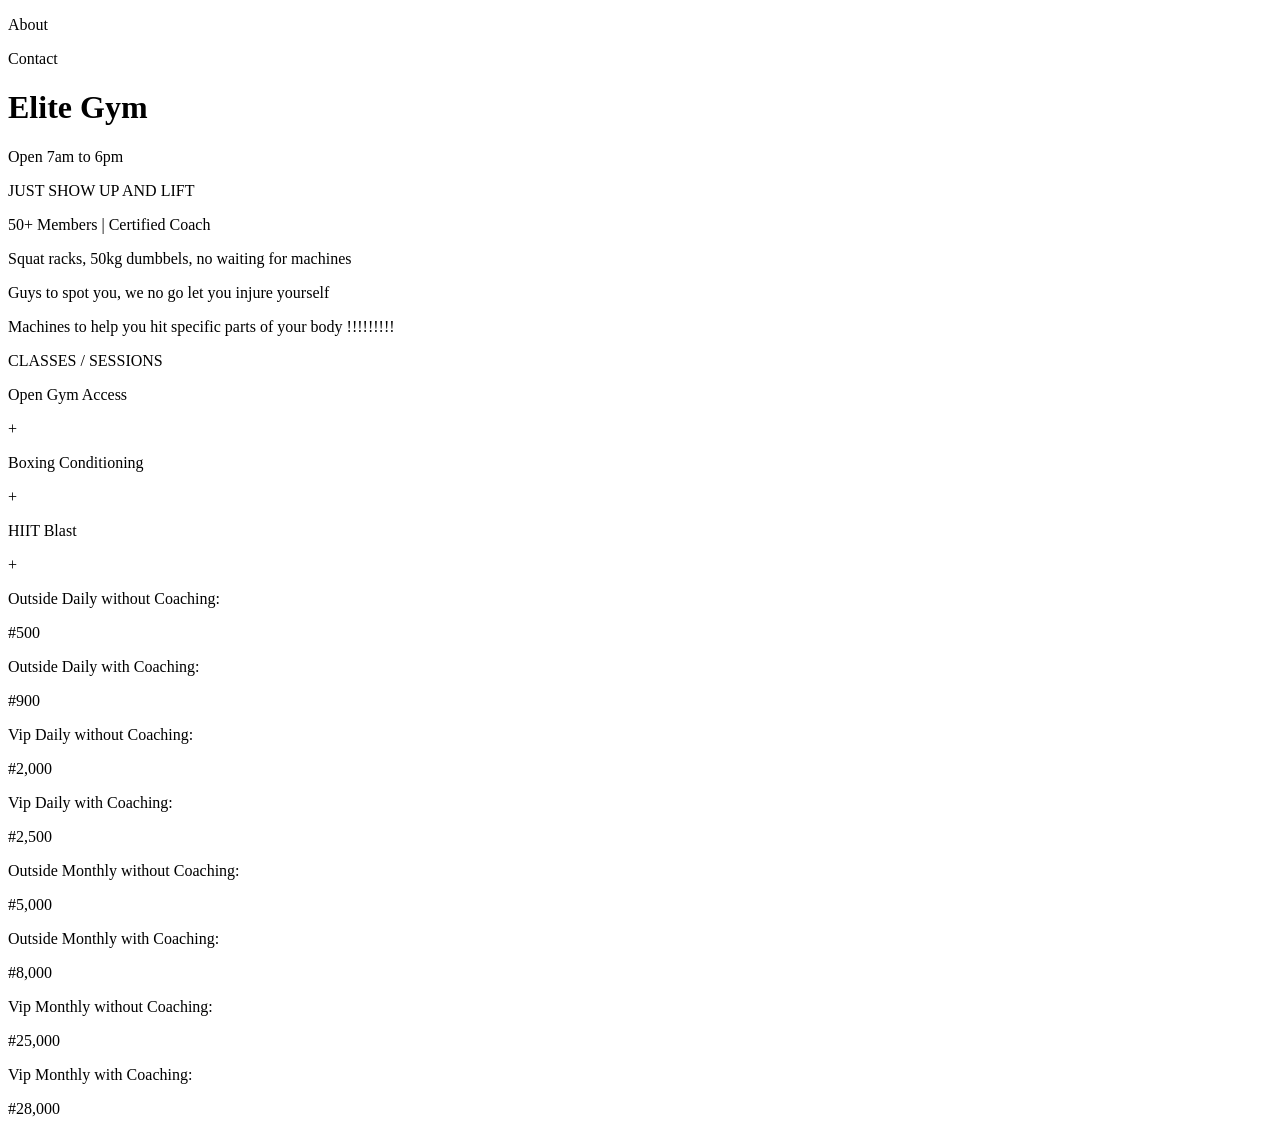
==== index.html @ 647c2503 "add index.html" ====
<!DOCTYPE html>
<html lang="en">
<head>
    <meta charset="UTF-8">
    <meta name="viewport" content="width=device-width, initial-scale=1.0">
    <title>Document</title>
</head>
<body>
    <div name="Heading">
    <p>About</p>
    <p>Contact</p>
    </div>

    <h1>Elite Gym</h1>

    <div name="under_heroImage">
    <p>Open 7am to 6pm</p>
    <p name="Hyping">JUST SHOW UP AND LIFT</p>
    <p>50+ Members | Certified Coach</p>
    </div>

    <div name="gym_describtion">
        <div>
         <p>Squat racks, 50kg dumbbels, no waiting for machines</p>
        </div>
     
        <div>
            <p>Guys to spot you, we no go let you injure yourself</p>
            </div>

            <div>
            <p>Machines to help you hit specific parts of your body !!!!!!!!!</p>
            </div>


    </div>



    <div>
        <p>CLASSES / SESSIONS</p>

        <div>
        <p>Open Gym Access</p>
        <div>
        <p>+</p>
        </div>
        </div>

        <div>
        <p>Boxing Conditioning</p>
        <div>
        <p>+</p>
        </div>
        </div>

        <div>
        <p>HIIT Blast</p>
        <div>
        <p>+</p>
        </div>
        </div>

        </div>




         <div>

            <div>
            <p>Outside Daily without Coaching:</p>
            <p>#500</p>
            </div>

            <div>
            <p>Outside Daily with Coaching:</p>
            <p>#900</p>
            </div>

            <div>
            <p>Vip Daily without Coaching:</p>
            <p>#2,000</p>
            </div>

            <div>
            <p>Vip Daily with Coaching:</p>
            <p>#2,500</p>
            </div>

            <div>
            <p>Outside Monthly without Coaching:</p>
            <p>#5,000</p>
            </div>

            <div>
            <p>Outside Monthly with Coaching:</p>
            <p>#8,000</p>
            </div>

            <div>
            <p>Vip Monthly without Coaching:</p>
            <p>#25,000</p>
            </div>

            <div>
            <p>Vip Monthly with Coaching:</p>
            <p>#28,000</p>
            </div>

            </div>

            
</body>
</html>
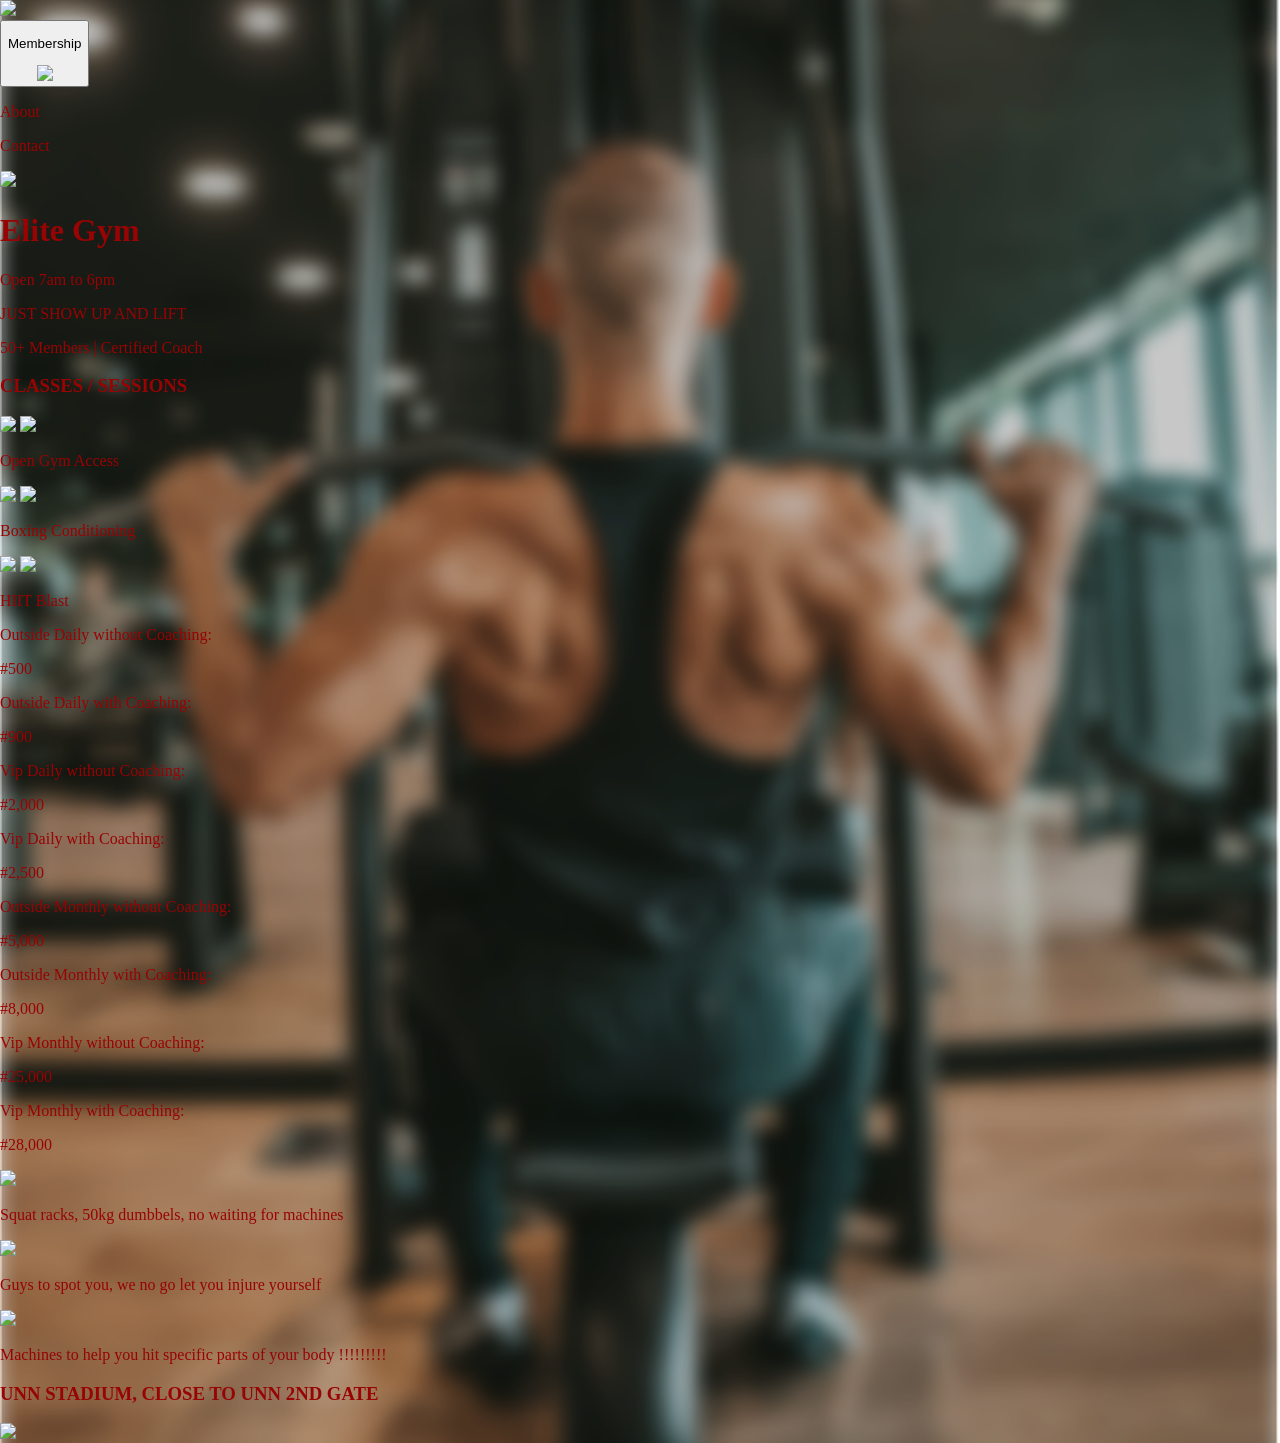
==== commit 70223e98: "add index.html" ====
--- a/index.html
+++ b/index.html
@@ -4,12 +4,32 @@
     <meta charset="UTF-8">
     <meta name="viewport" content="width=device-width, initial-scale=1.0">
     <title>Document</title>
+  <link rel="stylesheet" href="styles.css">
+
 </head>
 <body>
     <div name="Heading">
+    <img name="logo" src="images/logo 1.png">  
+
+    <div name="headers">
+
+        <div name="Membership">
+
+        <a href="other_html/member_listing.html"  name="dropdown">
+            <button>
+        <p>Membership</p>
+        <img src="images/dropdown.png">
+        </button>
+        </a>
+        </div>
+
     <p>About</p>
     <p>Contact</p>
     </div>
+
+    </div>
+
+<img name="hero_img" src="images/hero_img.png">
 
     <h1>Elite Gym</h1>
 
@@ -19,54 +39,51 @@
     <p>50+ Members | Certified Coach</p>
     </div>
 
-    <div name="gym_describtion">
-        <div>
-         <p>Squat racks, 50kg dumbbels, no waiting for machines</p>
-        </div>
-     
-        <div>
-            <p>Guys to spot you, we no go let you injure yourself</p>
-            </div>
-
-            <div>
-            <p>Machines to help you hit specific parts of your body !!!!!!!!!</p>
-            </div>
 
 
-    </div>
+    <div name="sessions_section">
+        <h3>CLASSES / SESSIONS</h3>
+
+    <div name="sessions">
+        <div name="open_acc">
+        <img name="open_img" src="images/open_img.png">
+
+        <a href="other_html/op_gy_acc.html"  name="open_access">
+        <img name="add" src="images/add.png">
+         </a>
+
+        <p>Open Gym Access</p>
+        </div>
 
 
+        <div name="box">
+        <img name="box_img" src="images/box_img.png">
 
-    <div>
-        <p>CLASSES / SESSIONS</p>
+          <a href="other_html/box_con.html"  name="Boxing">
+         <img name="add" src="images/add.png">
+         </a>
 
-        <div>
-        <p>Open Gym Access</p>
-        <div>
-        <p>+</p>
-        </div>
+         <p>Boxing Conditioning</p>
         </div>
 
-        <div>
-        <p>Boxing Conditioning</p>
-        <div>
-        <p>+</p>
+
+        <div name="hiit">
+         <img name="hiit_img" src="images/hiit_img.png">
+
+         <a href="other_html/HIIT_B.html"  name="hiit_blast">
+          <img name="add" src="images/add.png">
+          </a>
+
+          <p>HIIT Blast</p>
         </div>
-        </div>
-
-        <div>
-        <p>HIIT Blast</p>
-        <div>
-        <p>+</p>
-        </div>
-        </div>
+     </div>
 
         </div>
 
 
 
 
-         <div>
+         <div name="subscriptions">
 
             <div>
             <p>Outside Daily without Coaching:</p>
@@ -110,6 +127,30 @@
 
             </div>
 
+
+
+            <div name="gym_describtion">
+        <div name="dumbbels">
+        <img name="dumb_img" src="images/dumbell.png">
+         <p>Squat racks, 50kg dumbbels, no waiting for machines</p>
+        </div>
+     
+        <div name="spotting">
+         <img name="spot_img" src="images/spotting.png">
+        <p>Guys to spot you, we no go let you injure yourself</p>
+         </div>
+
+        <div name="machines">
+        <img name="mach_img" src="images/machine.png">
+        <p>Machines to help you hit specific parts of your body !!!!!!!!!</p>
+        </div>
+    </div>
+
+
+    <div name="last_part">
+        <h3>UNN STADIUM, CLOSE TO UNN 2ND GATE</h3>
+        <img name="map_img" src="images/map.png">
+    </div>
             
 </body>
 </html>
--- a/styles.css
+++ b/styles.css
@@ -0,0 +1,11 @@
+body{
+    background-image: url('images/background.png');
+    background-repeat: no-repeat;
+    background-position: center;
+    background-size: cover;
+    background-attachment: fixed;
+    min-height: 100vh;
+    margin: 0;
+    color: rgb(152, 3, 3);
+
+}
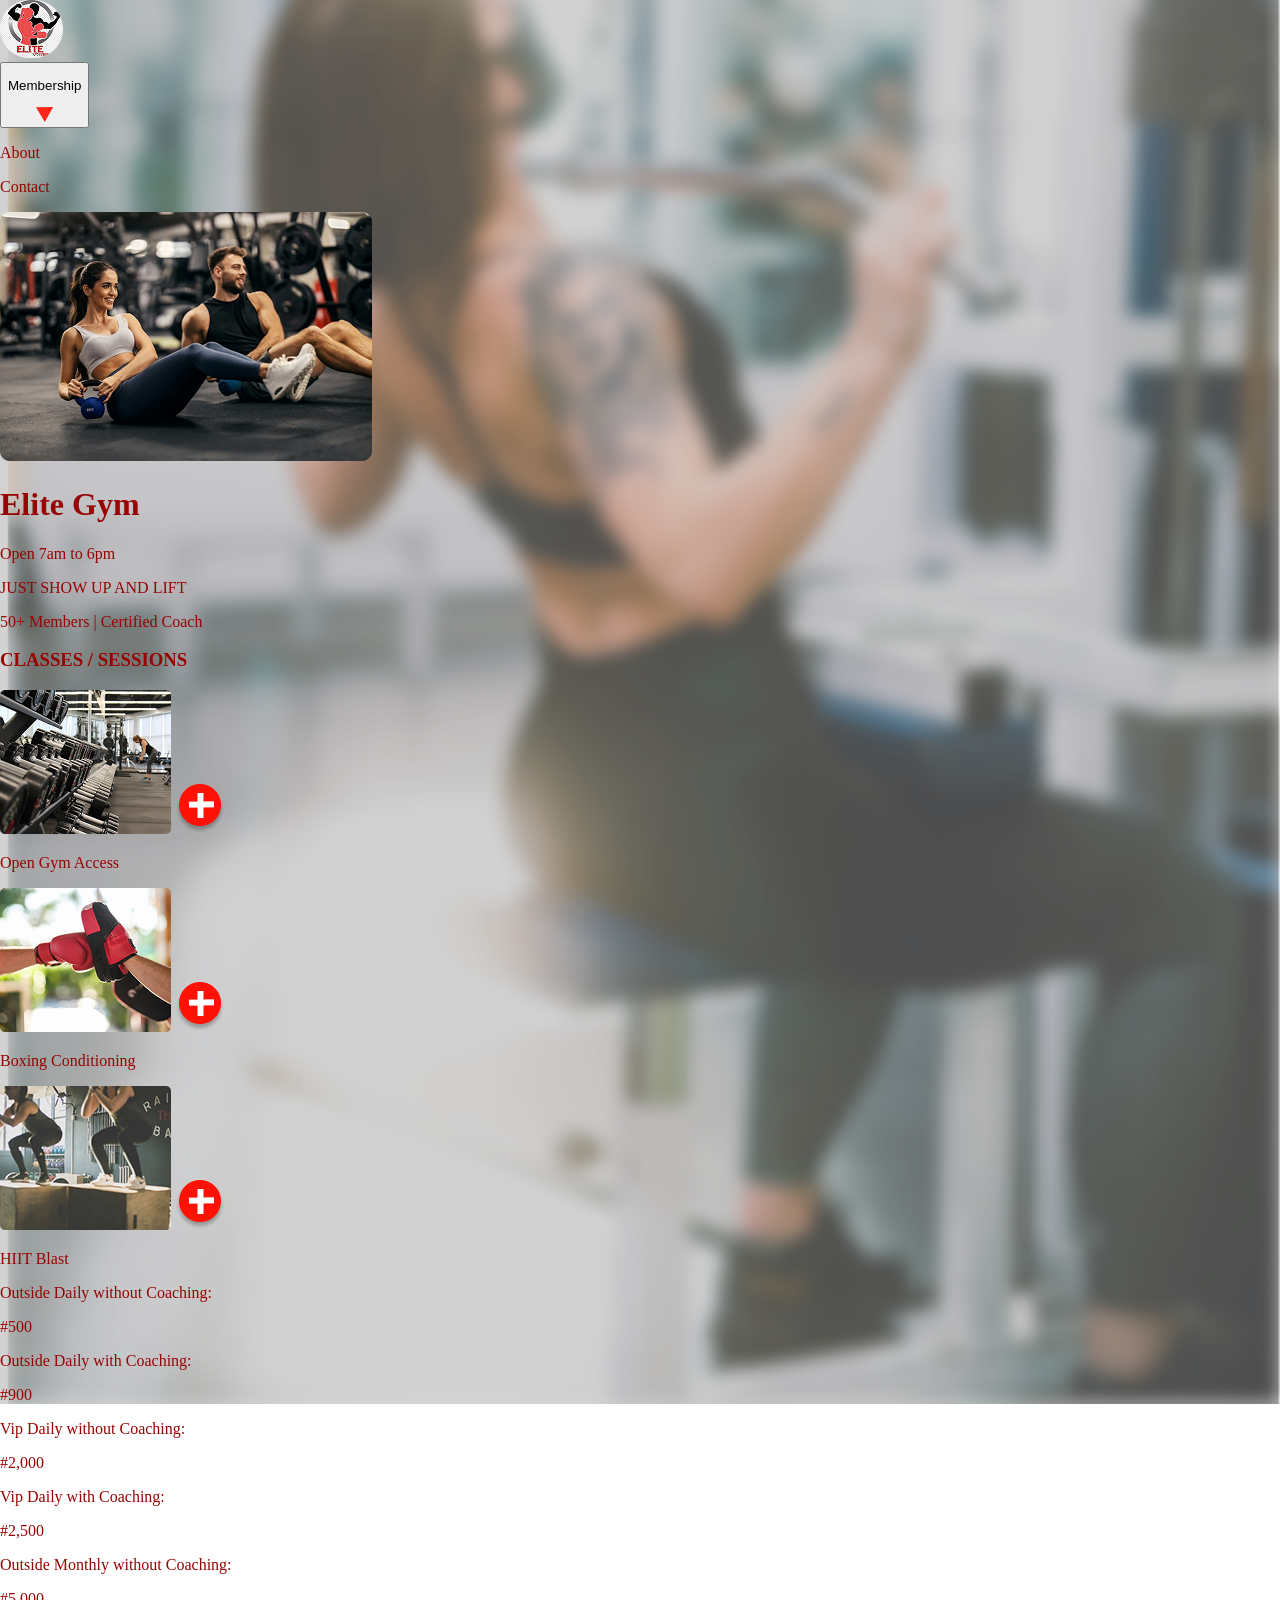
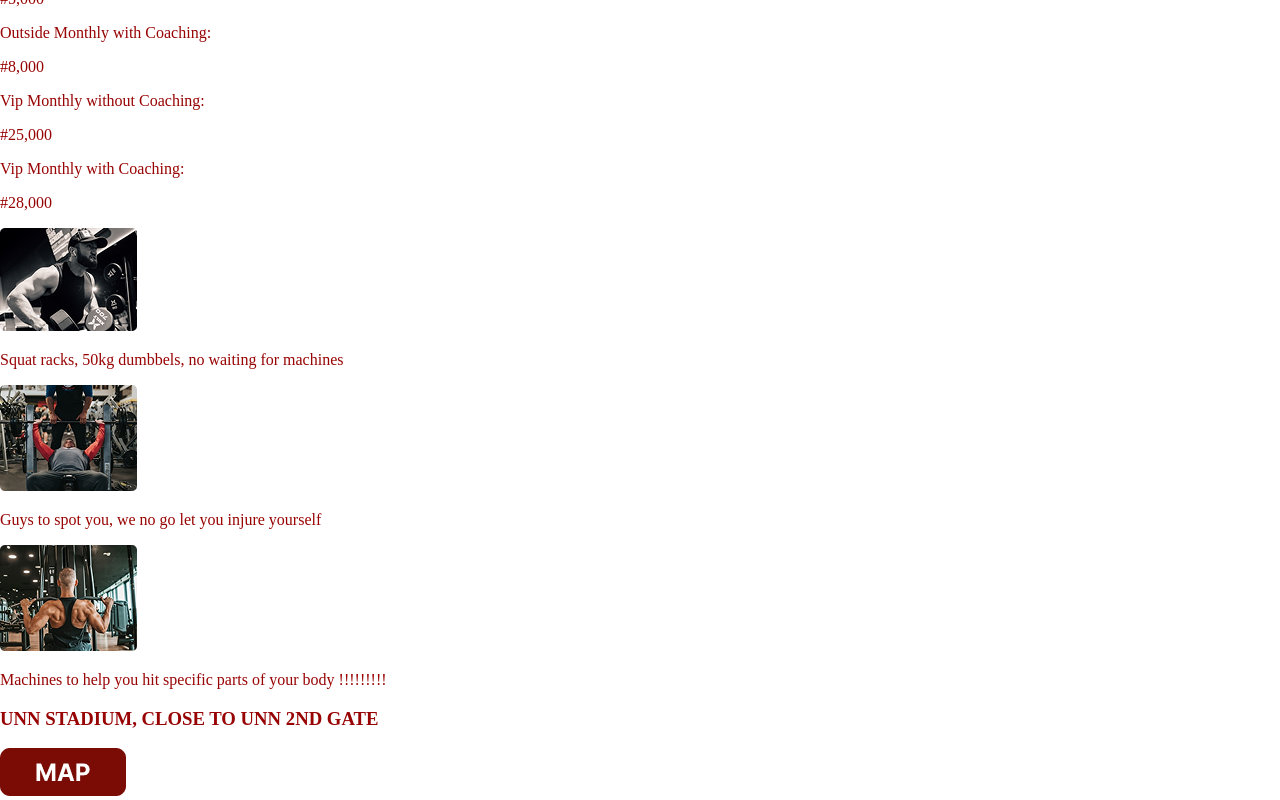
==== commit bc1ac461: "add index" ====
--- a/index.html
+++ b/index.html
@@ -48,7 +48,7 @@
         <div name="open_acc">
         <img name="open_img" src="images/open_img.png">
 
-        <a href="other_html/op_gy_acc.html"  name="open_access">
+         <a href="other_html/open_acc.html"  name="open_access">
         <img name="add" src="images/add.png">
          </a>
 
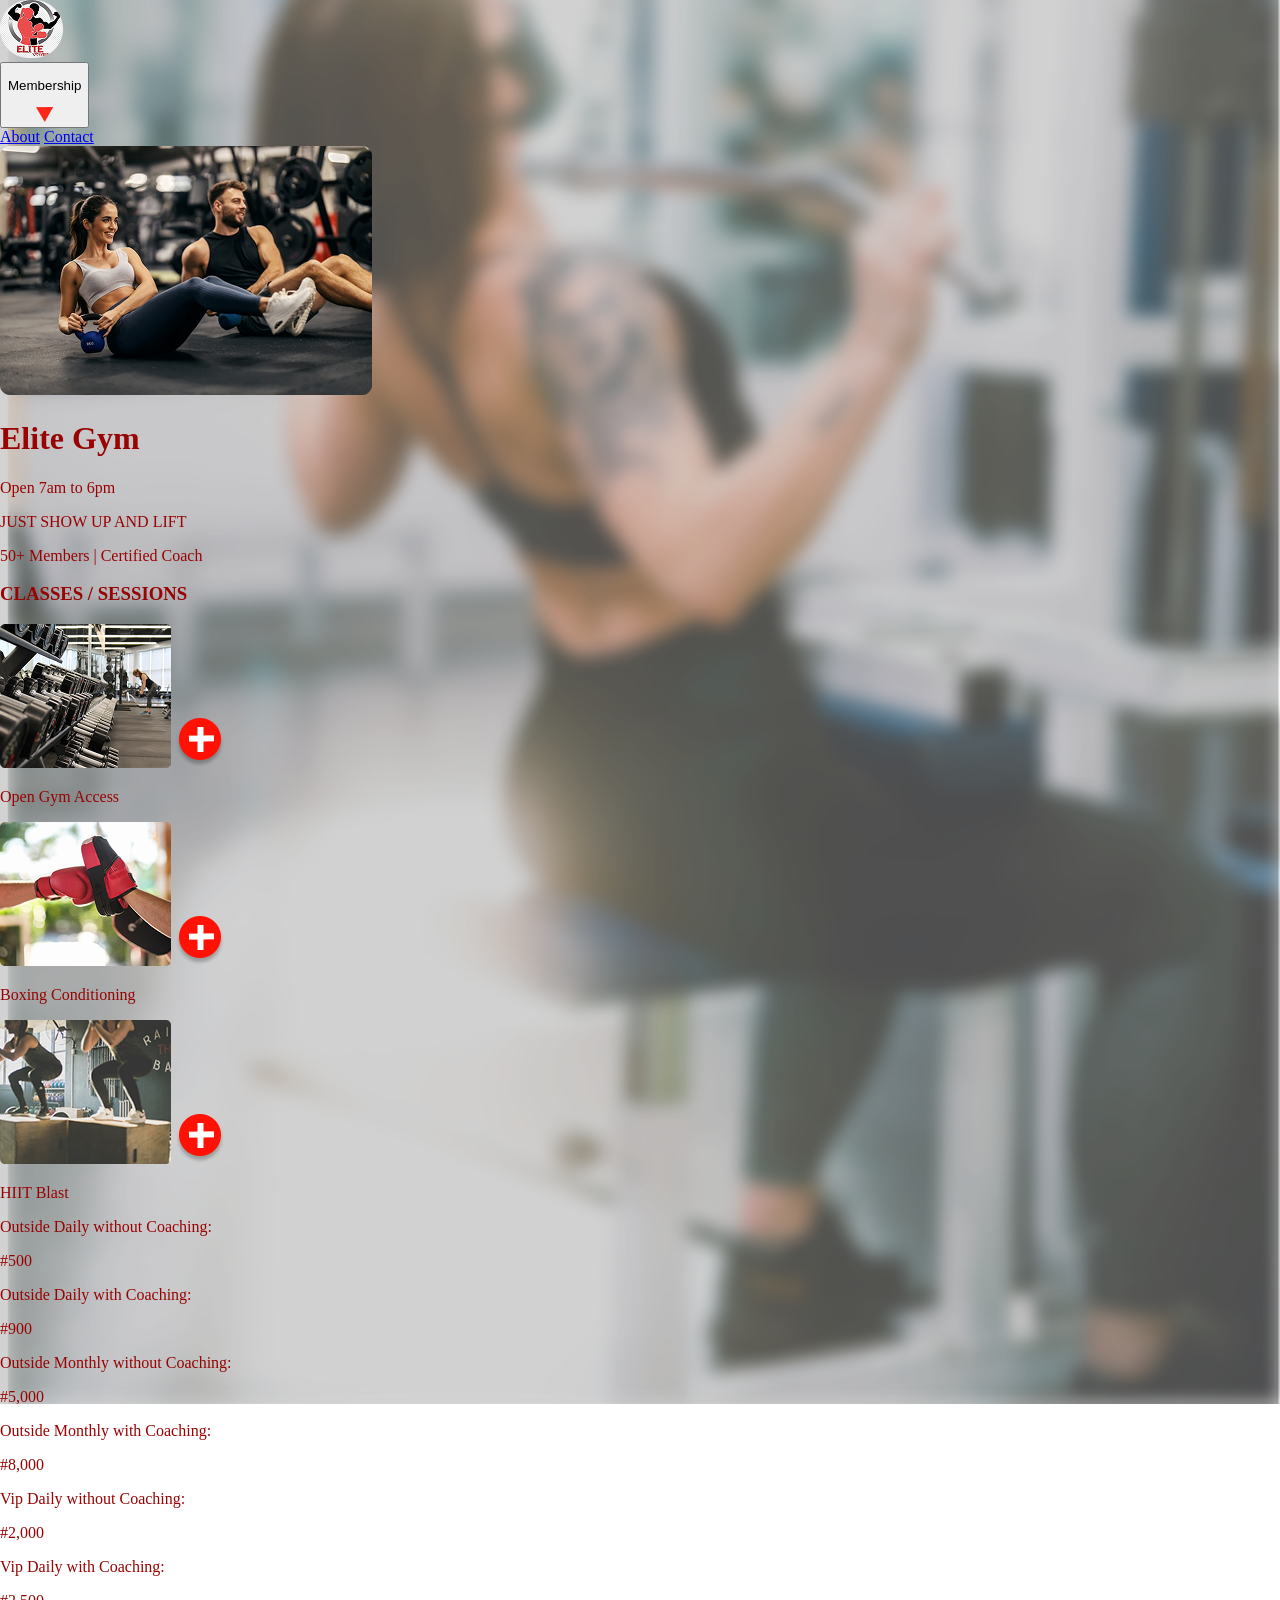
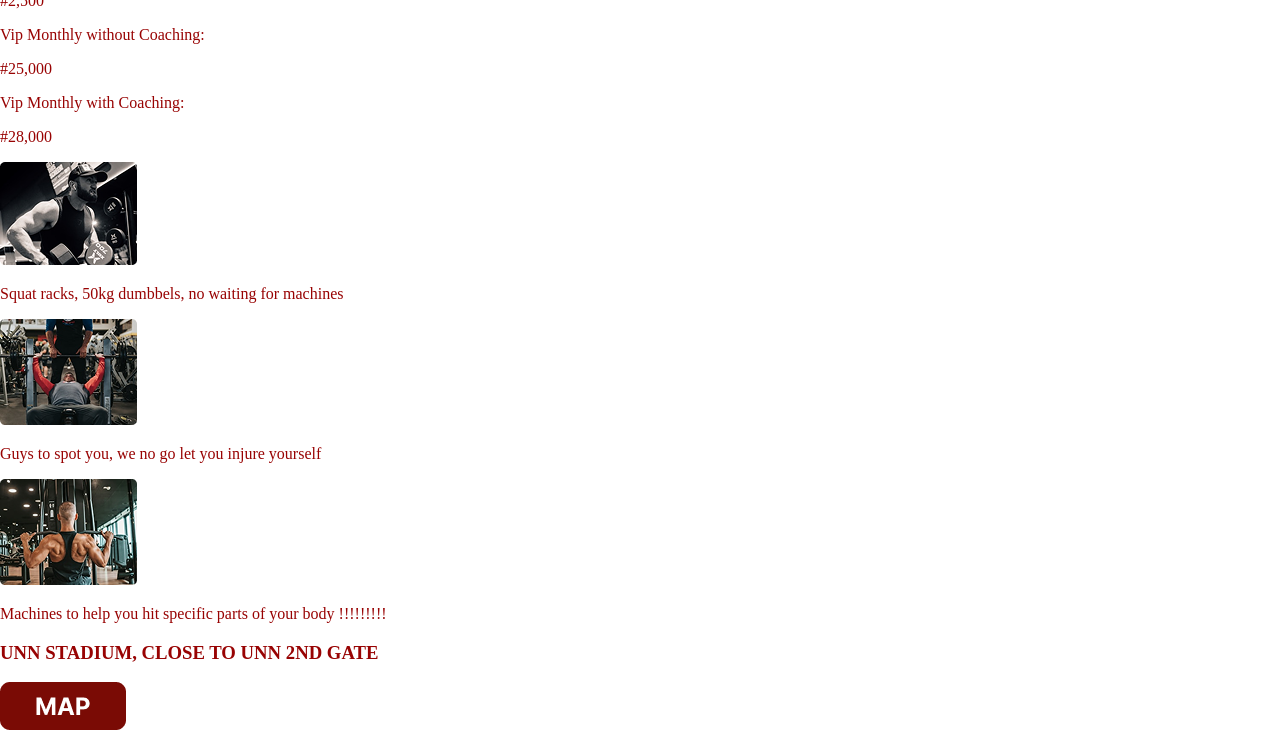
==== commit 1894ac5c: "index html" ====
--- a/index.html
+++ b/index.html
@@ -8,14 +8,16 @@
 
 </head>
 <body>
-    <div name="Heading">
-    <img name="logo" src="images/logo 1.png">  
+<div class="wrapper">
 
-    <div name="headers">
+    <div class="Heading">
+    <img class="logo" src="images/logo 1.png">  
 
-        <div name="Membership">
+    <div class="headers">
 
-        <a href="other_html/member_listing.html"  name="dropdown">
+        <div class="Membership">
+
+        <a href="other_html/member_listing.html"  class="dropdown">
             <button>
         <p>Membership</p>
         <img src="images/dropdown.png">
@@ -23,55 +25,55 @@
         </a>
         </div>
 
-    <p>About</p>
-    <p>Contact</p>
+    <a href="other_html/about.html">About</a>
+    <a href="other_html/contact.html">Contact</a>
     </div>
 
     </div>
 
-<img name="hero_img" src="images/hero_img.png">
+<img class="hero_img" src="images/hero_img.png">
 
     <h1>Elite Gym</h1>
 
-    <div name="under_heroImage">
+    <div class="under_heroImage">
     <p>Open 7am to 6pm</p>
-    <p name="Hyping">JUST SHOW UP AND LIFT</p>
+    <p class="Hyping">JUST SHOW UP AND LIFT</p>
     <p>50+ Members | Certified Coach</p>
     </div>
 
 
 
-    <div name="sessions_section">
+    <div class="sessions_section">
         <h3>CLASSES / SESSIONS</h3>
 
-    <div name="sessions">
-        <div name="open_acc">
-        <img name="open_img" src="images/open_img.png">
+    <div class="sessions">
+        <div class="open_acc">
+        <img class="open_img" src="images/open_img.png">
 
-         <a href="other_html/open_acc.html"  name="open_access">
-        <img name="add" src="images/add.png">
+         <a href="other_html/open_acc.html"  class="open_access">
+        <img class="add" src="images/add.png">
          </a>
 
         <p>Open Gym Access</p>
         </div>
 
 
-        <div name="box">
-        <img name="box_img" src="images/box_img.png">
+        <div class="box">
+        <img class="box_img" src="images/box_img.png">
 
-          <a href="other_html/box_con.html"  name="Boxing">
-         <img name="add" src="images/add.png">
+          <a href="other_html/box_con.html"  class="Boxing">
+         <img class="add" src="images/add.png">
          </a>
 
          <p>Boxing Conditioning</p>
         </div>
 
 
-        <div name="hiit">
-         <img name="hiit_img" src="images/hiit_img.png">
+        <div class="hiit">
+         <img class="hiit_img" src="images/hiit_img.png">
 
-         <a href="other_html/HIIT_B.html"  name="hiit_blast">
-          <img name="add" src="images/add.png">
+         <a href="other_html/HIIT_B.html"  class="hiit_blast">
+          <img class="add" src="images/add.png">
           </a>
 
           <p>HIIT Blast</p>
@@ -83,8 +85,10 @@
 
 
 
-         <div name="subscriptions">
+         <div class="subscriptions">
 
+            <!-- <div class="outside">
+            <h2>OUTSIDE</h2> -->
             <div>
             <p>Outside Daily without Coaching:</p>
             <p>#500</p>
@@ -95,6 +99,22 @@
             <p>#900</p>
             </div>
 
+              <div>
+            <p>Outside Monthly without Coaching:</p>
+            <p>#5,000</p>
+            </div>
+
+            <div>
+            <p>Outside Monthly with Coaching:</p>
+            <p>#8,000</p>
+            </div>
+
+          
+
+          <!-- <div class="vip">
+           <h2>VIP</h2>
+           </div>
+           --> 
             <div>
             <p>Vip Daily without Coaching:</p>
             <p>#2,000</p>
@@ -103,16 +123,6 @@
             <div>
             <p>Vip Daily with Coaching:</p>
             <p>#2,500</p>
-            </div>
-
-            <div>
-            <p>Outside Monthly without Coaching:</p>
-            <p>#5,000</p>
-            </div>
-
-            <div>
-            <p>Outside Monthly with Coaching:</p>
-            <p>#8,000</p>
             </div>
 
             <div>
@@ -129,28 +139,30 @@
 
 
 
-            <div name="gym_describtion">
-        <div name="dumbbels">
-        <img name="dumb_img" src="images/dumbell.png">
+            <div class="gym_describtion">
+        <div class="dumbbels">
+        <img class="dumb_img" src="images/dumbell.png">
          <p>Squat racks, 50kg dumbbels, no waiting for machines</p>
         </div>
      
-        <div name="spotting">
-         <img name="spot_img" src="images/spotting.png">
+        <div class="spotting">
+         <img class="spot_img" src="images/spotting.png">
         <p>Guys to spot you, we no go let you injure yourself</p>
          </div>
 
-        <div name="machines">
-        <img name="mach_img" src="images/machine.png">
+        <div class="machines">
+        <img class="mach_img" src="images/machine.png">
         <p>Machines to help you hit specific parts of your body !!!!!!!!!</p>
         </div>
     </div>
 
 
-    <div name="last_part">
+    <div class="last_part">
         <h3>UNN STADIUM, CLOSE TO UNN 2ND GATE</h3>
-        <img name="map_img" src="images/map.png">
+        <img class="map_img" src="images/map.png">
     </div>
-            
+    
+    </div>
+
 </body>
 </html>
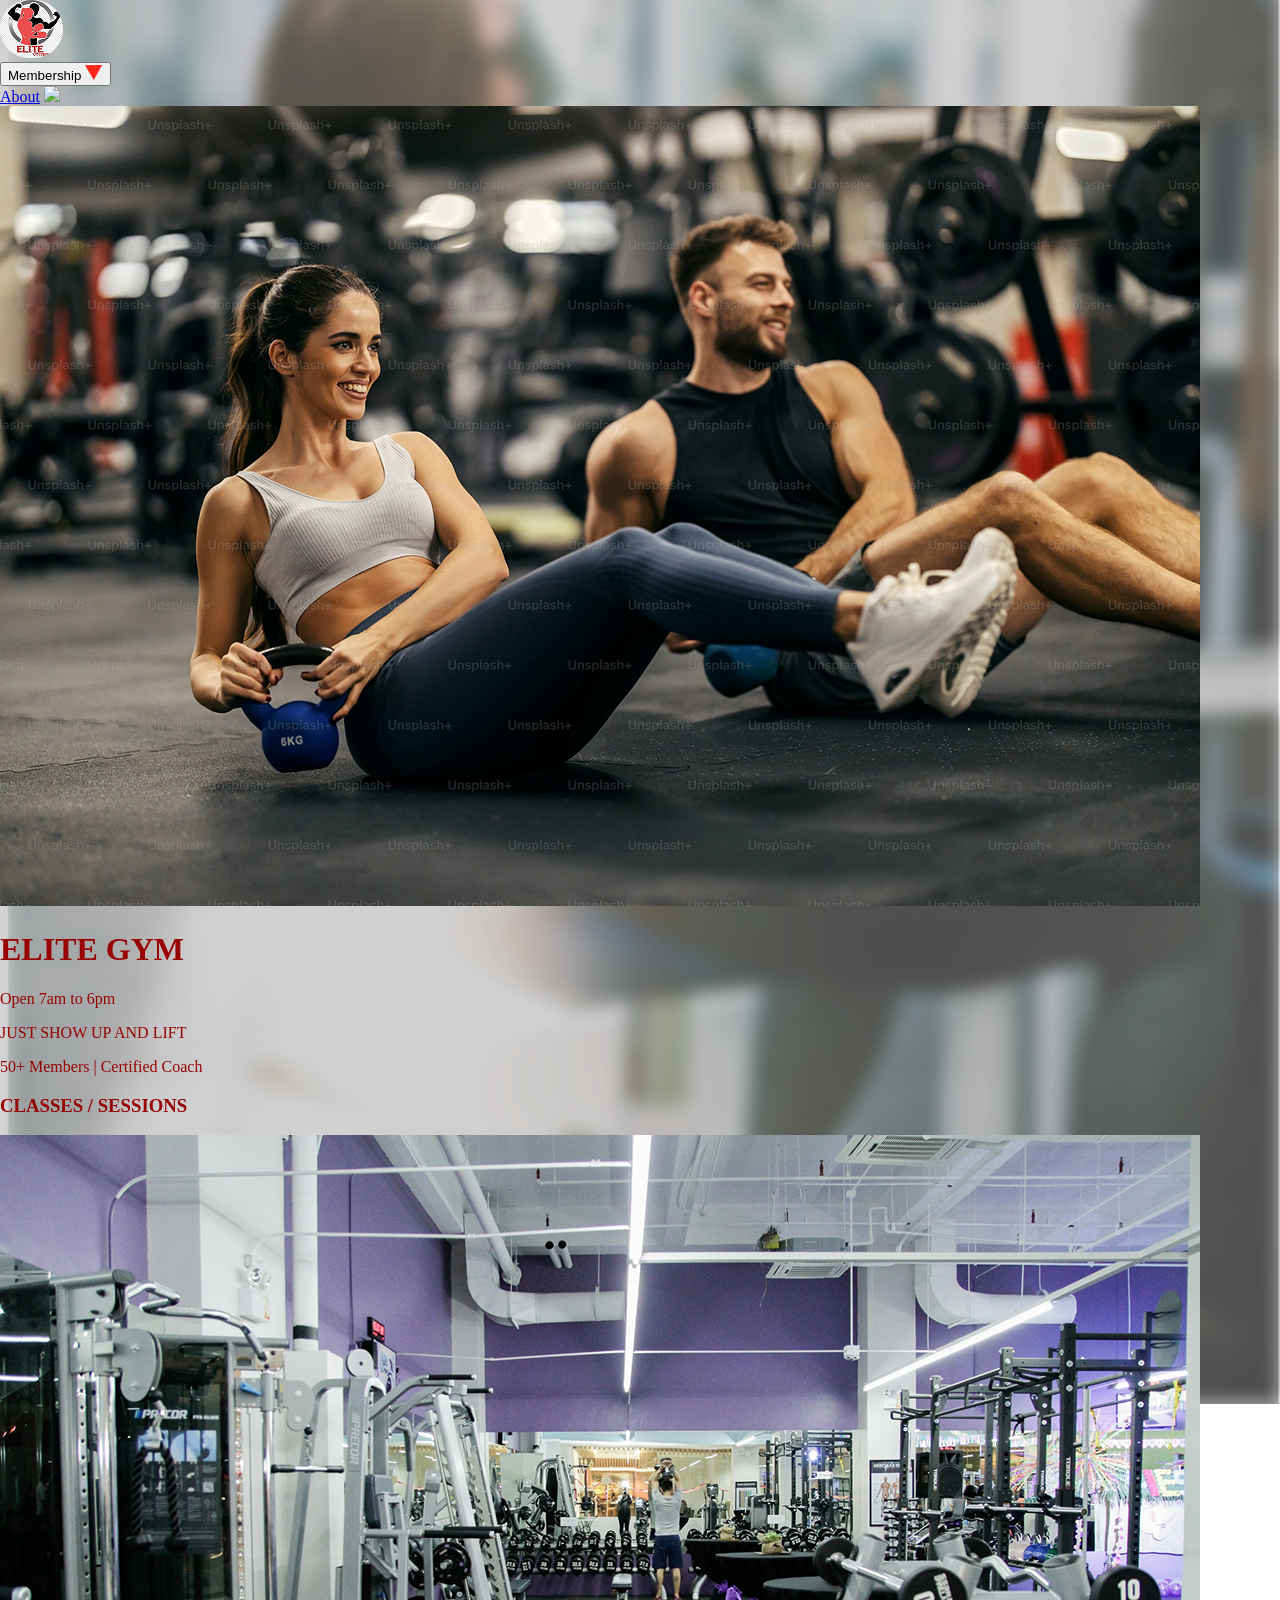
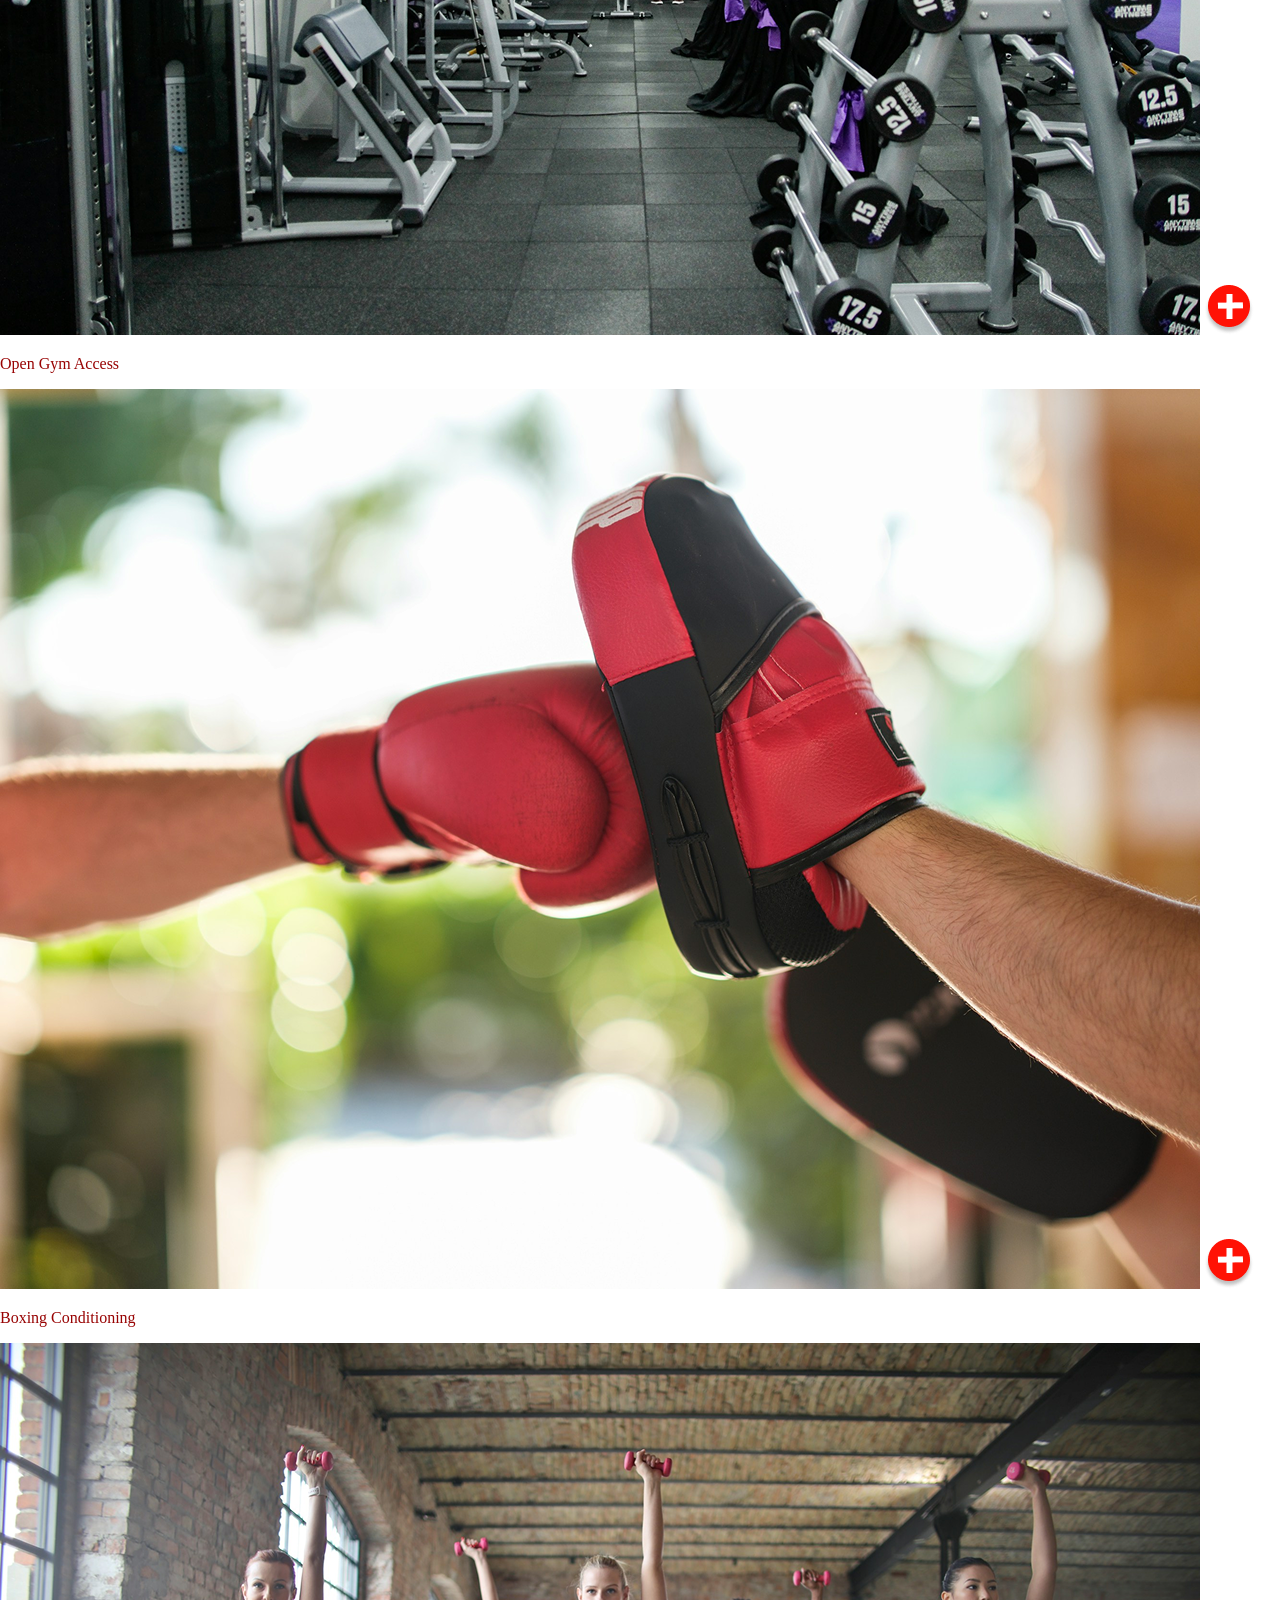
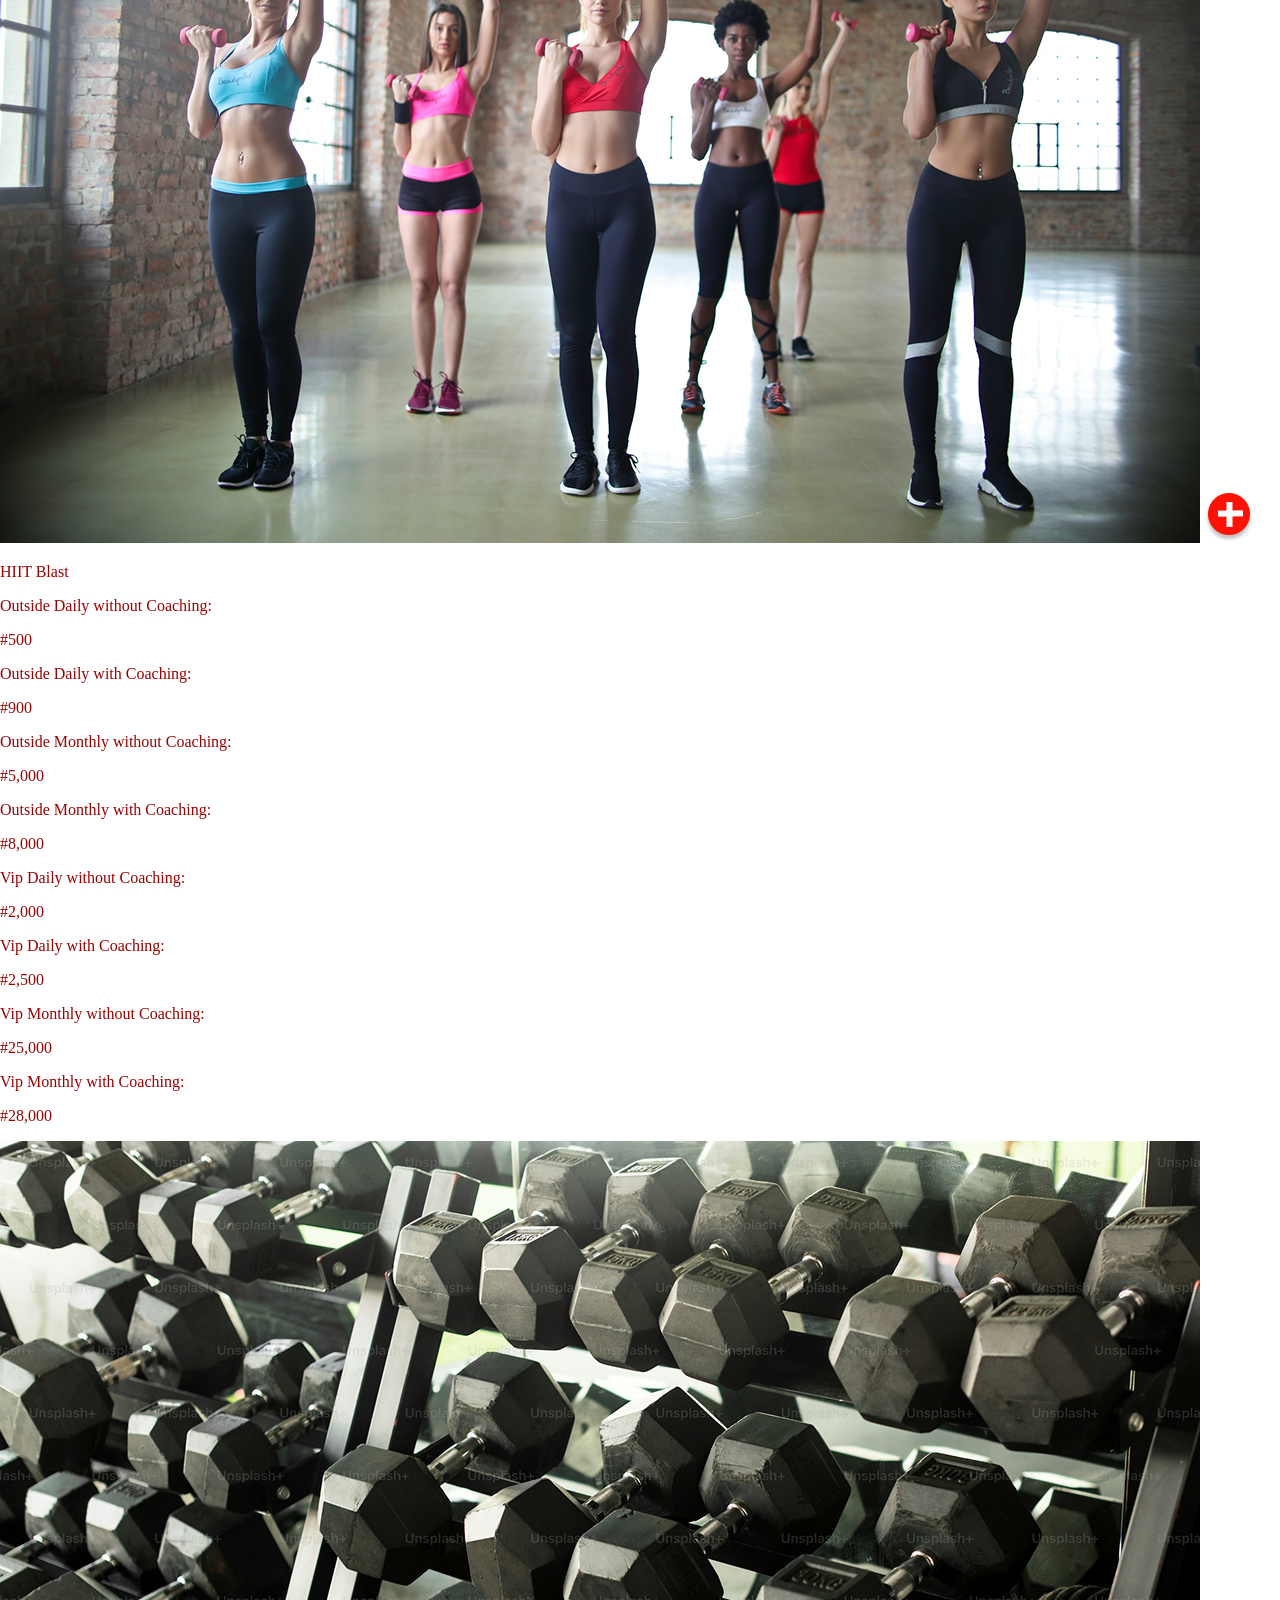
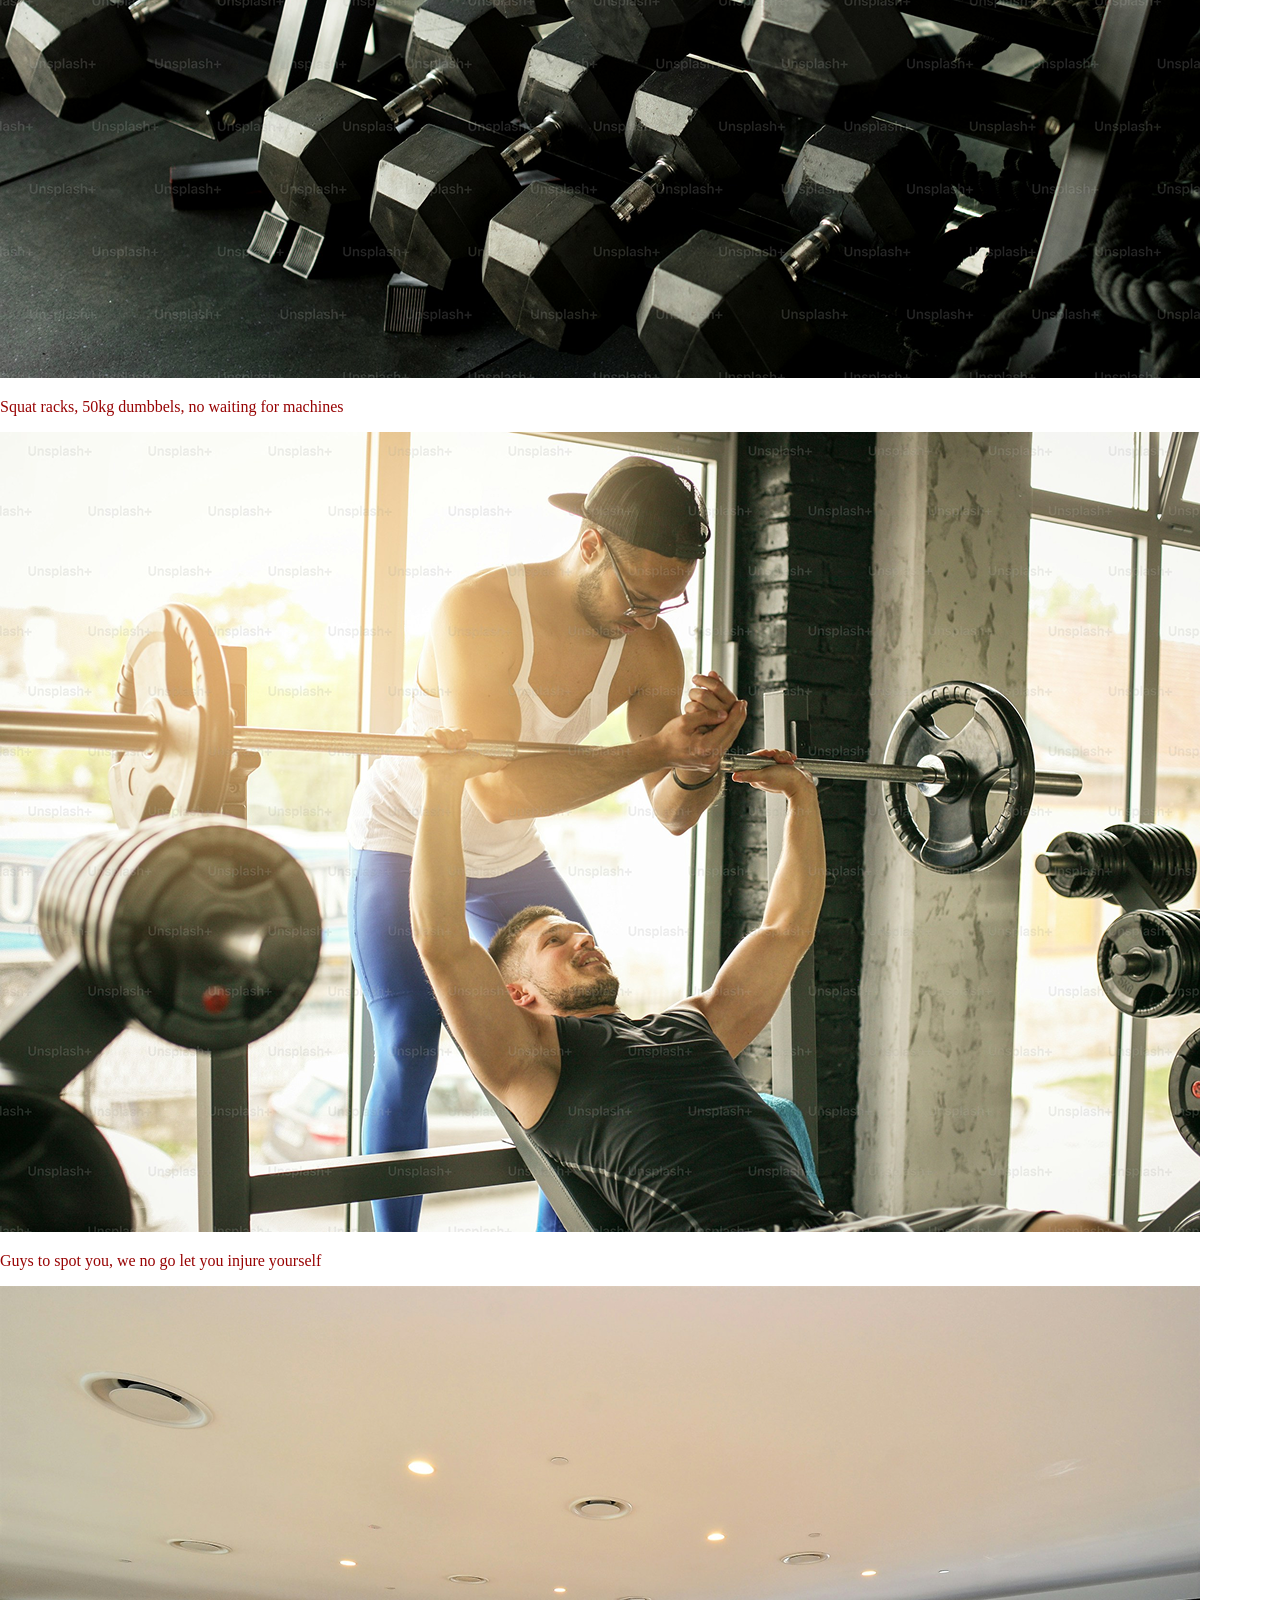
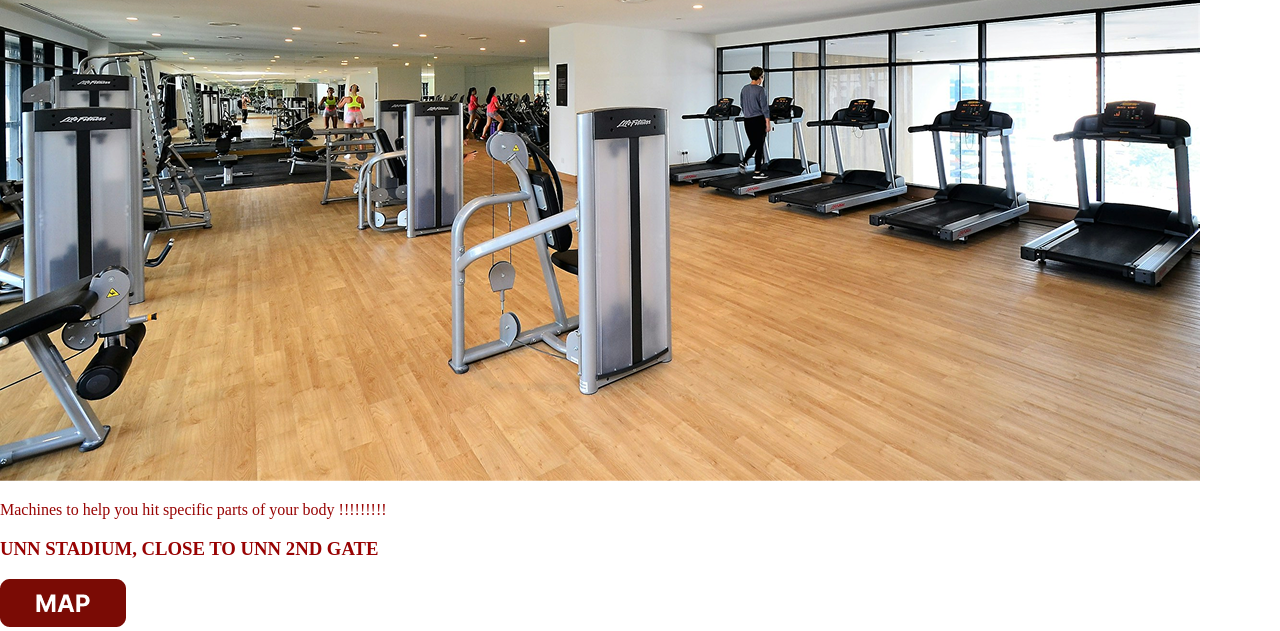
==== commit 2361c15f: "index" ====
--- a/index.html
+++ b/index.html
@@ -10,7 +10,7 @@
 <body>
 <div class="wrapper">
 
-    <div class="Heading">
+    <div class="heading">
     <img class="logo" src="images/logo 1.png">  
 
     <div class="headers">
@@ -19,26 +19,28 @@
 
         <a href="other_html/member_listing.html"  class="dropdown">
             <button>
-        <p>Membership</p>
+        <span>Membership</span>
         <img src="images/dropdown.png">
         </button>
         </a>
         </div>
 
     <a href="other_html/about.html">About</a>
-    <a href="other_html/contact.html">Contact</a>
+    <a class="contact" href="other_html/contact.html"><img src="images/contact.png"></a>
     </div>
 
+   
     </div>
+   
 
 <img class="hero_img" src="images/hero_img.png">
 
-    <h1>Elite Gym</h1>
+    <h1>ELITE GYM</h1>
 
     <div class="under_heroImage">
-    <p>Open 7am to 6pm</p>
+    <p class="time">Open 7am to 6pm</p>
     <p class="Hyping">JUST SHOW UP AND LIFT</p>
-    <p>50+ Members | Certified Coach</p>
+    <p class="mem">50+ Members | Certified Coach</p>
     </div>
 
 
--- a/styles.css
+++ b/styles.css
@@ -8,4 +8,13 @@
     margin: 0;
     color: rgb(152, 3, 3);
 
+}
+
+.wrapper{
+    .wrapper {
+    width: 100%;
+    max-width: 480px; /* Standard maximum width for mobile screens */
+    margin: 0 auto;   /* Centers the mobile window on your laptop screen */
+}
+
 }
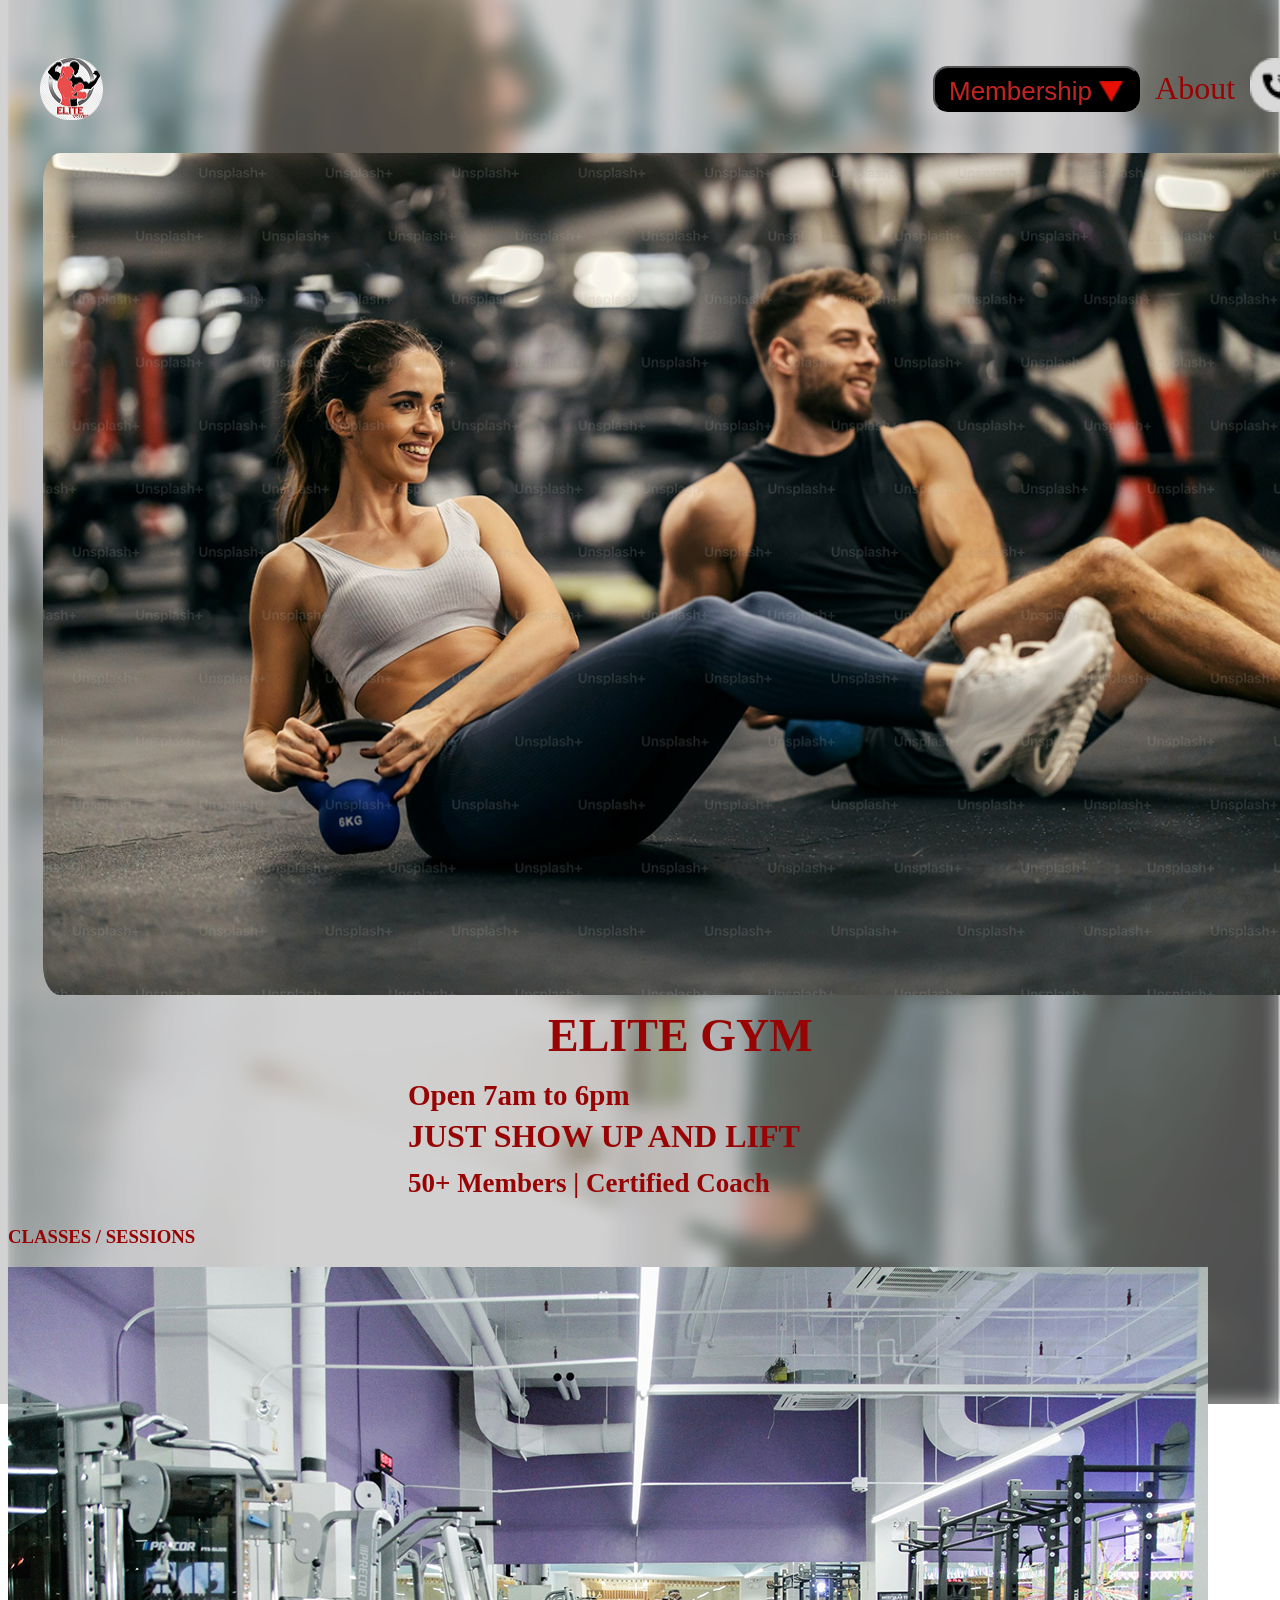
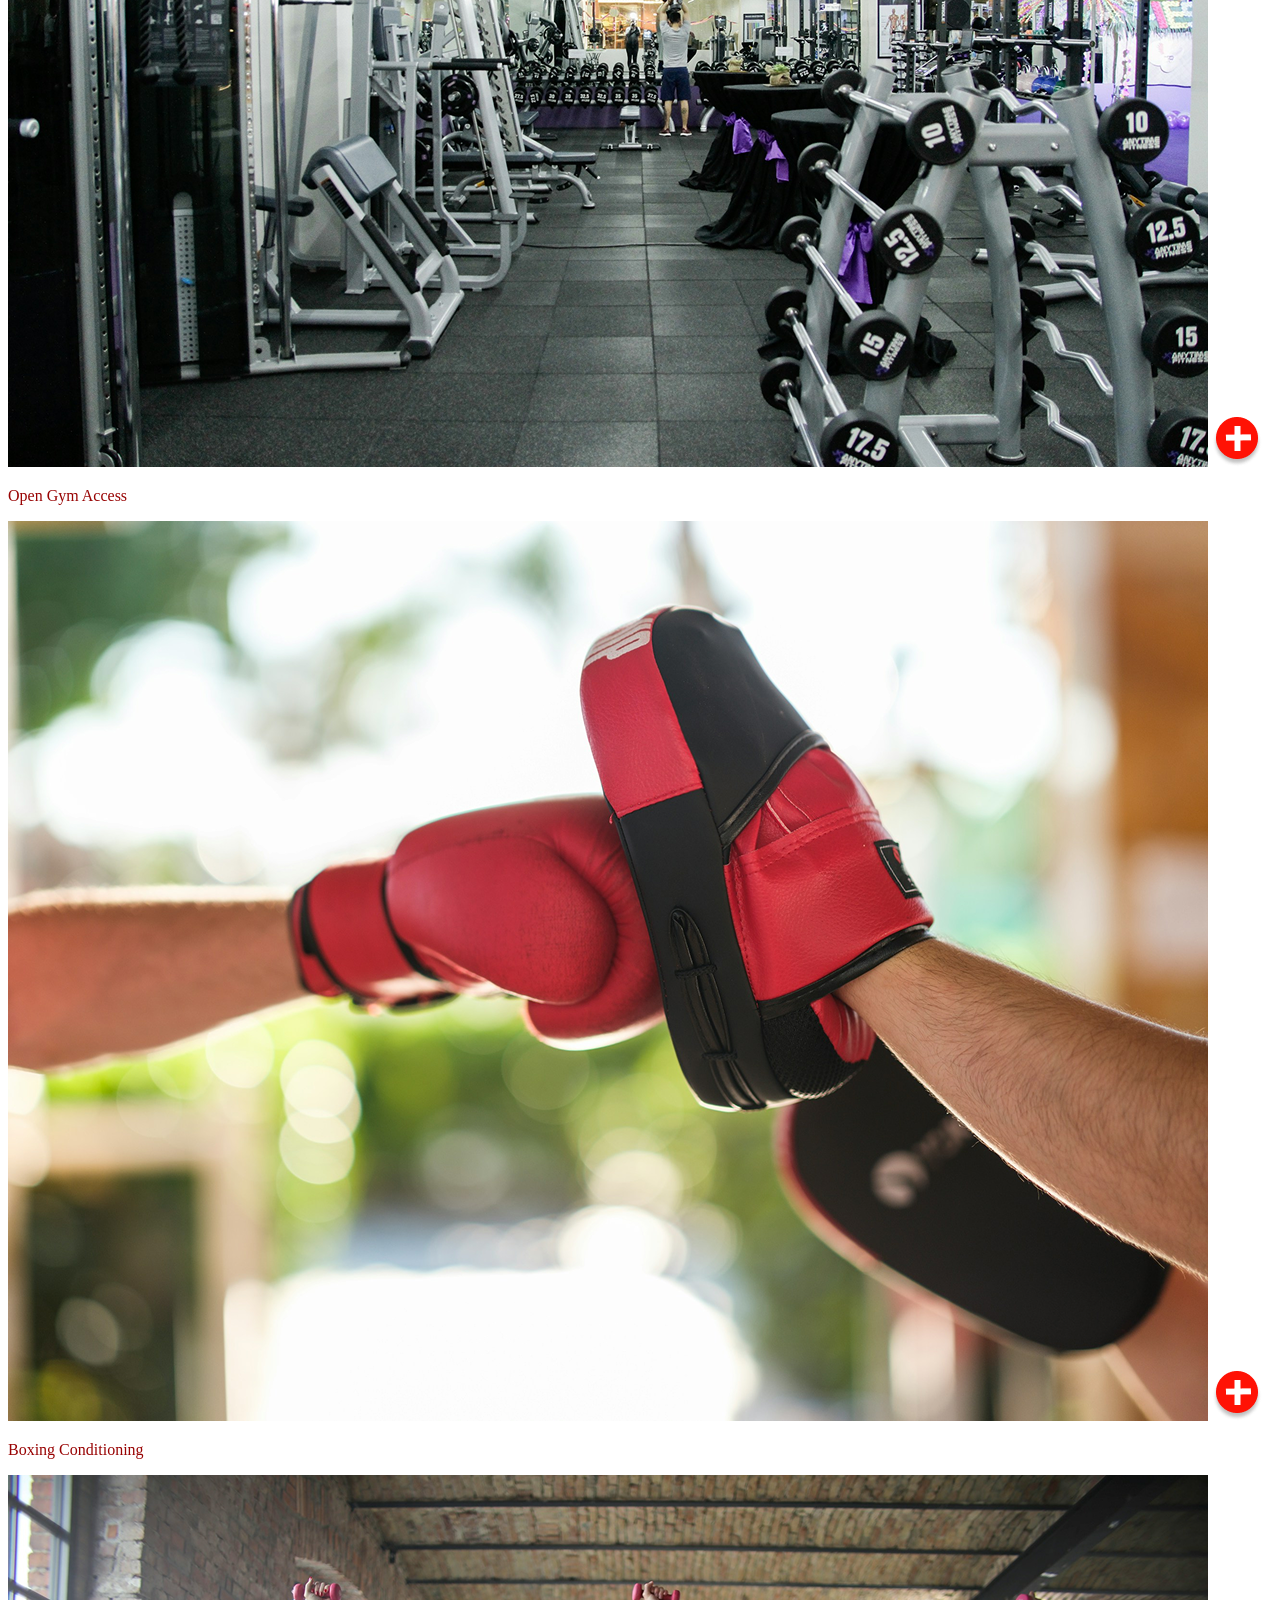
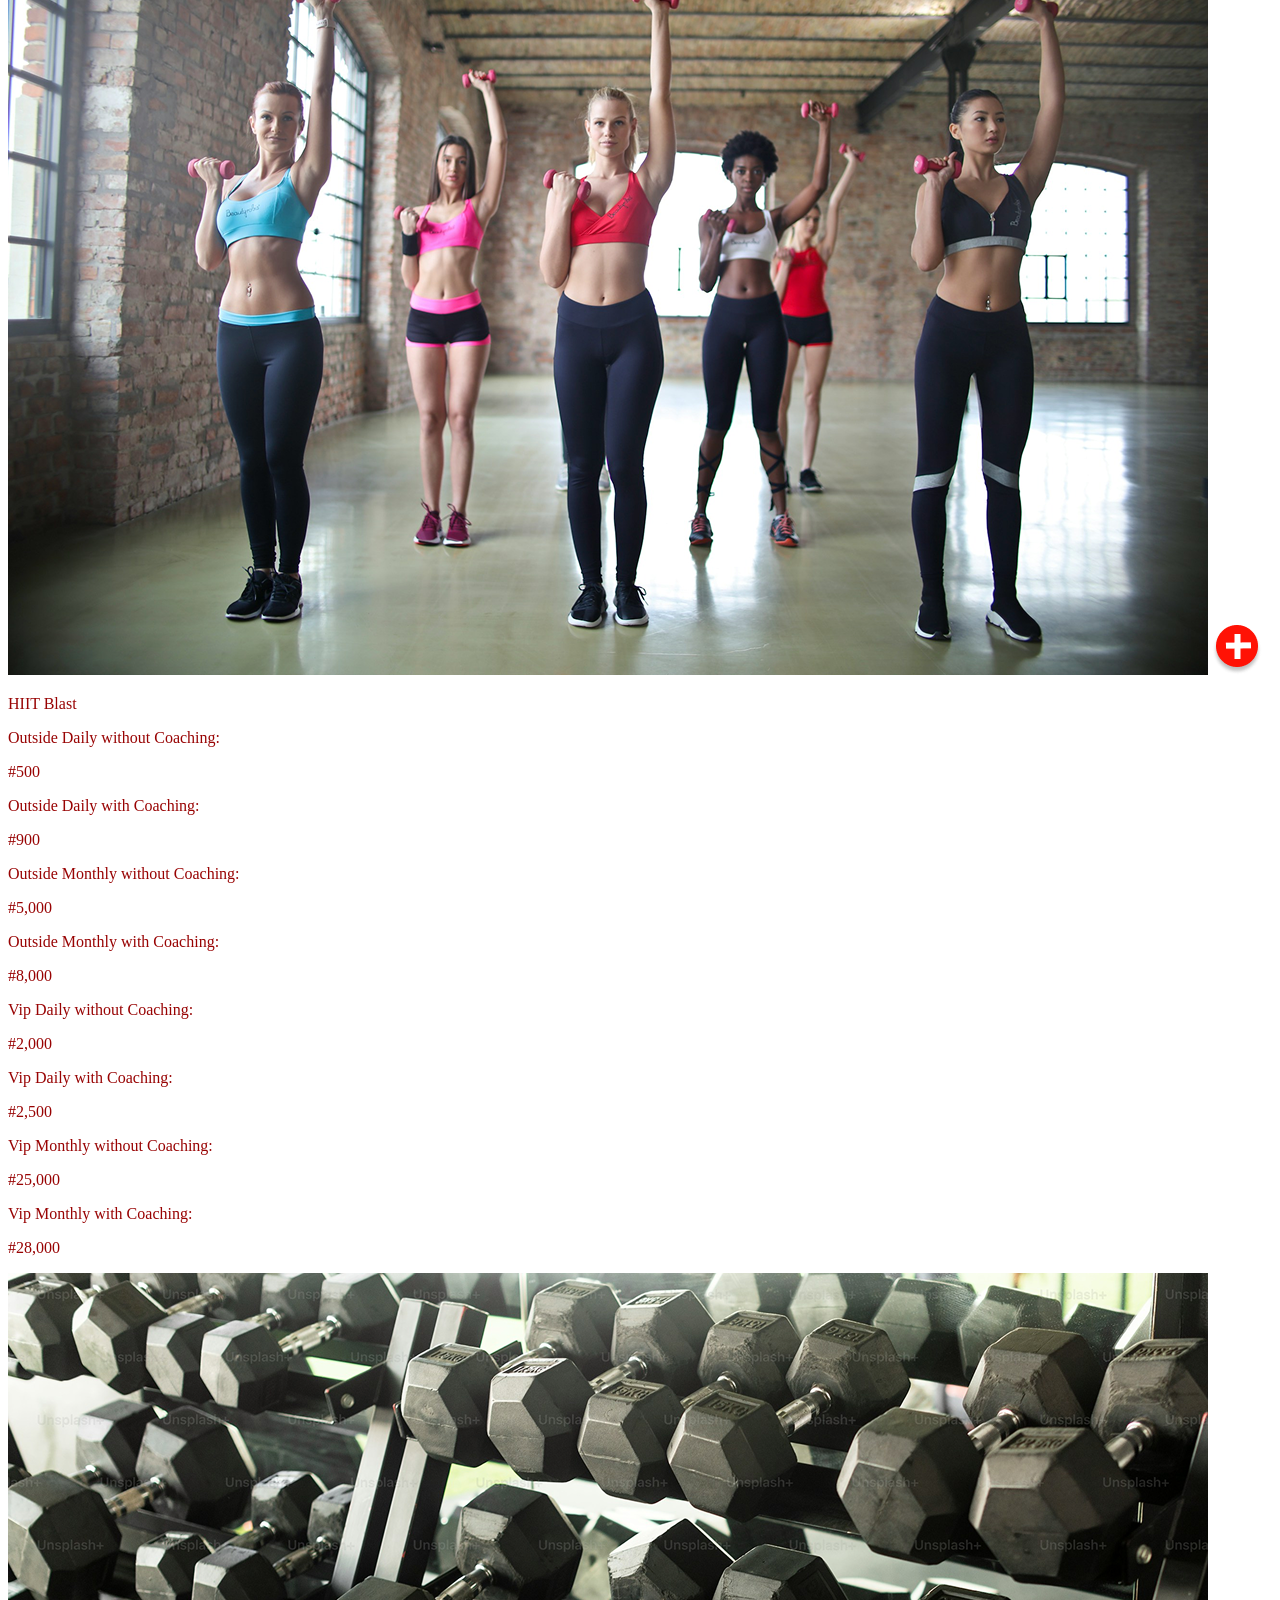
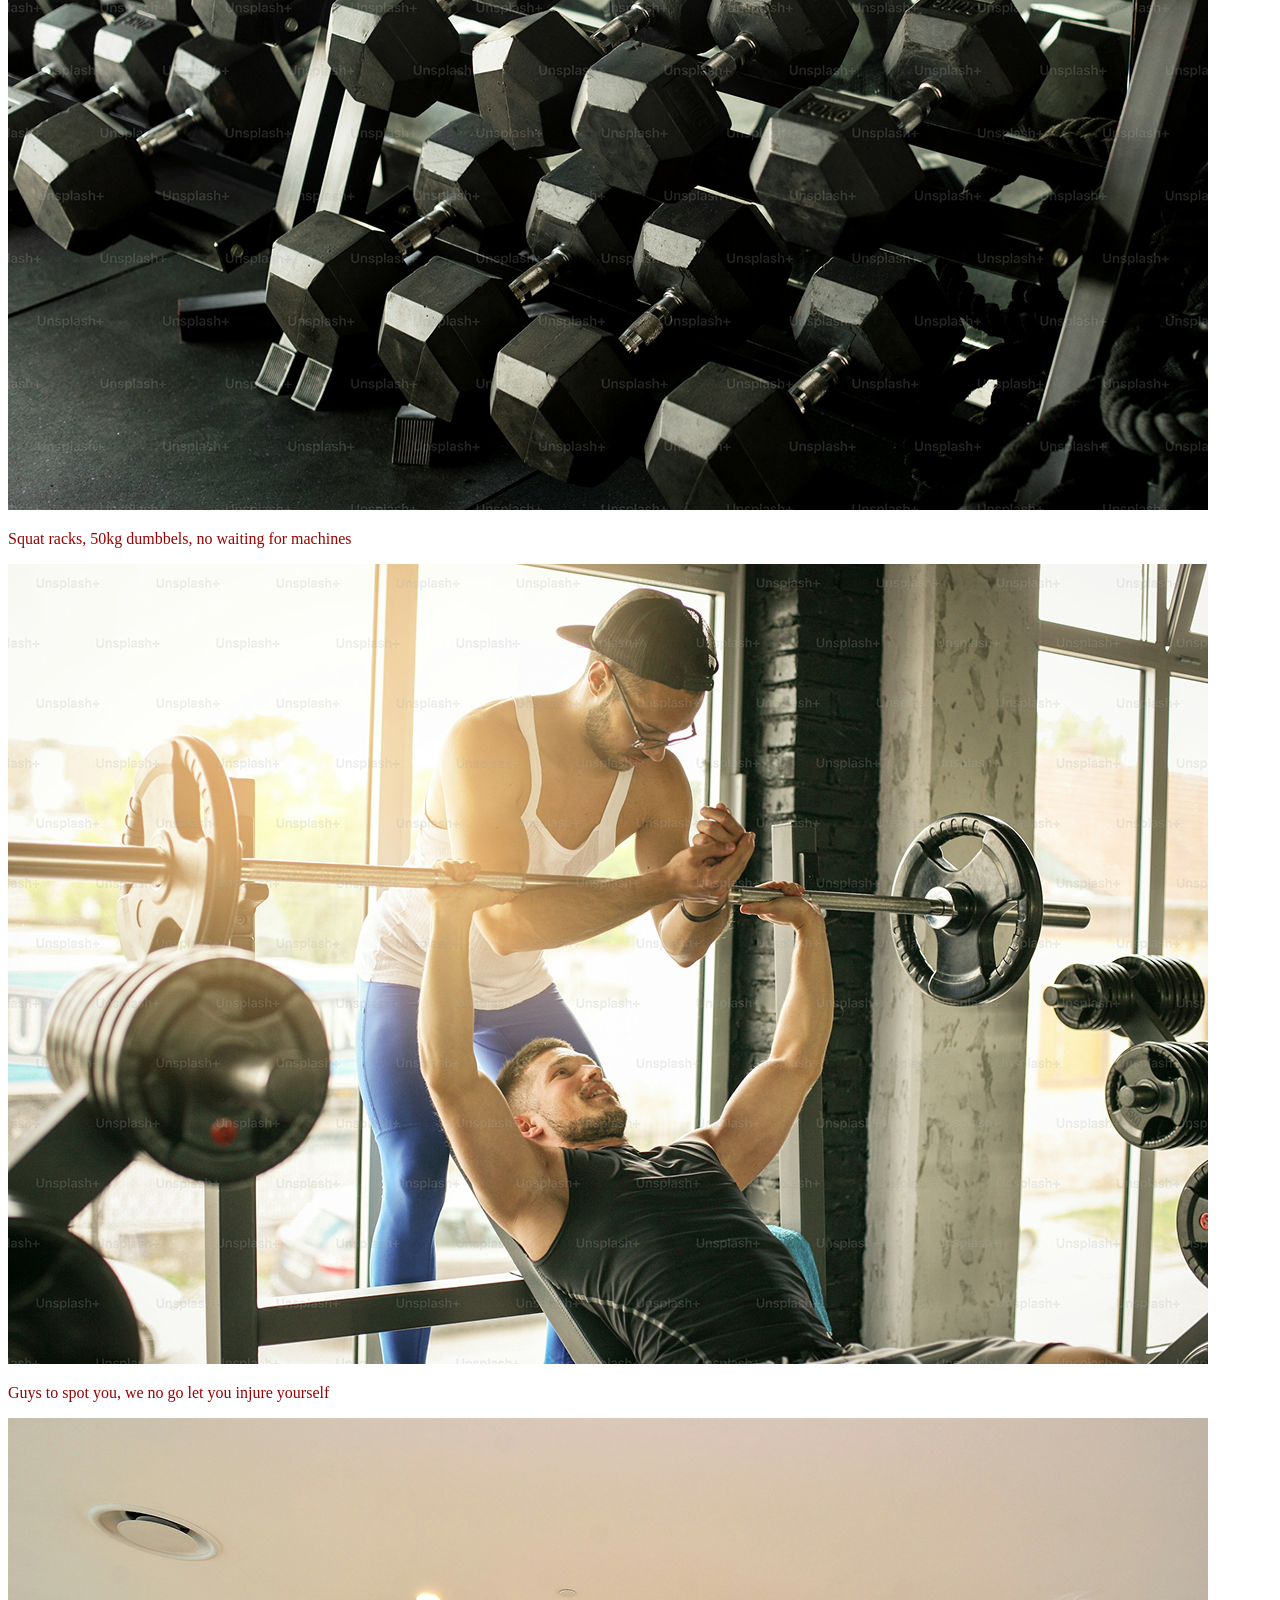
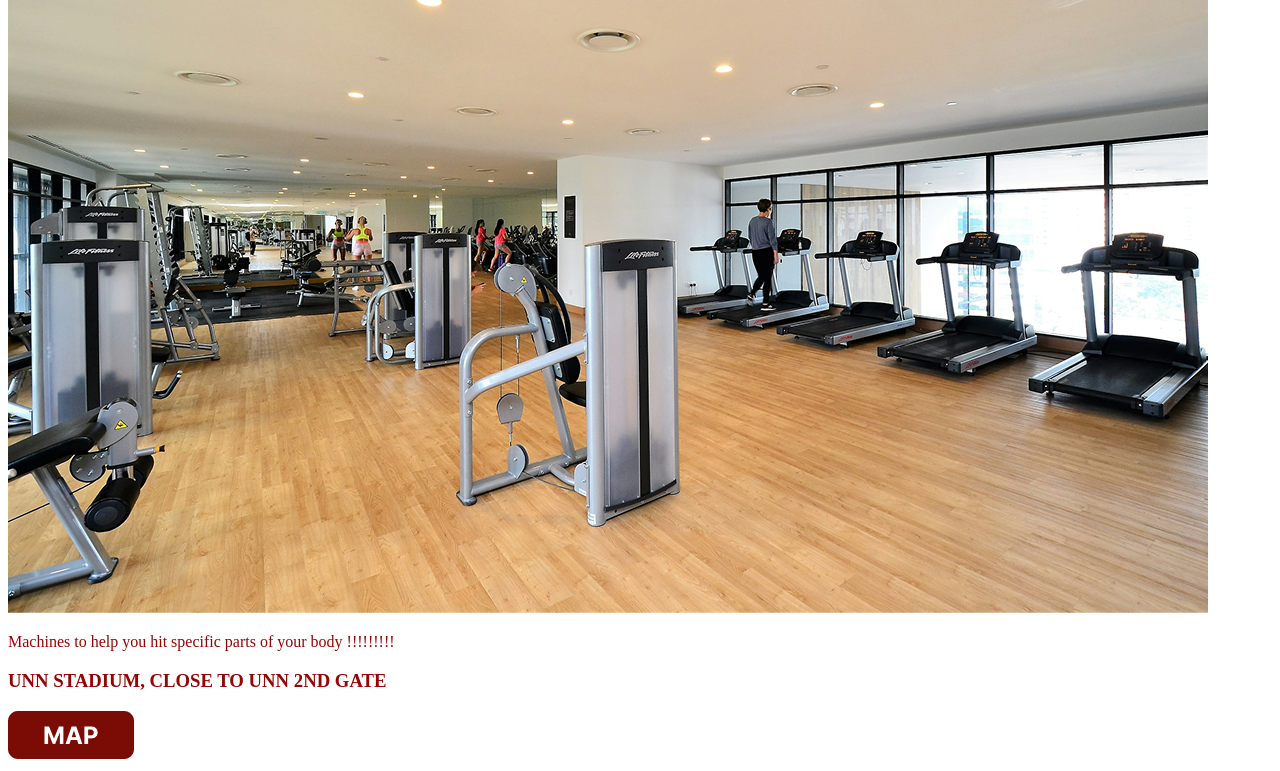
==== commit 46b59f98: "index" ====
--- a/index.html
+++ b/index.html
@@ -12,6 +12,8 @@
 
     <div class="heading">
     <img class="logo" src="images/logo 1.png">  
+
+<div class="headings">
 
     <div class="headers">
 
@@ -31,7 +33,7 @@
 
    
     </div>
-   
+   </div>
 
 <img class="hero_img" src="images/hero_img.png">
 
--- a/styles.css
+++ b/styles.css
@@ -5,16 +5,150 @@
     background-size: cover;
     background-attachment: fixed;
     min-height: 100vh;
-    margin: 0;
-    color: rgb(152, 3, 3);
+    width: 100%;
+     color: rgb(152, 3, 3);
 
 }
 
-.wrapper{
-    .wrapper {
+*{
+    box-sizing: border-box;
+}
+
+/*.wrapper{
+   
     width: 100%;
     max-width: 480px; /* Standard maximum width for mobile screens */
-    margin: 0 auto;   /* Centers the mobile window on your laptop screen */
+  /*  margin: 0 auto;   /* Centers the mobile window on your laptop screen */
+
+
+a{
+    text-decoration: none;
+    color: inherit;
 }
 
-}+.logo{
+    flex-shrink: 0;
+}
+
+.heading{
+ 
+   display: flex;
+      flex-wrap: nowrap;
+   width: 100%;
+   padding-top: 50px;
+   padding-bottom: 20px;
+   padding-left: 25px;
+   
+   margin-left: 7px;
+   min-width: 0;
+}
+
+
+.headings{
+    display: flex;
+    
+}
+
+.headers{
+   display: flex;
+  min-width: fit-content;
+    flex-wrap: nowrap;
+    align-items: center;
+    gap: 15px;
+    justify-content: flex-end;
+     margin-left: 830px;
+   white-space: nowrap;
+   flex-shrink: 0;
+   
+}
+
+.headers button{
+    display: flex;
+    height: auto !important;
+    min-height: 0 !important;
+    padding: 6px 14px;
+    line-height: 1;
+    align-self: flex-start;
+    border-radius: 15px;
+    background-color: black;
+    color: rgb(197, 36, 36);
+    font-size: clamp(10px,3.2vw,14px);
+    white-space: nowrap;
+    flex-shrink: 1;
+
+
+}
+
+.dropdown button img{
+    height: 40%;
+    padding-top: 4%;
+    padding-left: 4%;
+    width: 32px;
+}
+
+.dropdown span{
+  font-size: 26px;
+  padding-top: 4px;
+}
+
+.headers a{
+    
+     font-size: clamp(32px,3.2vw,27px);
+    white-space: nowrap;
+    flex-shrink: 1;
+}
+
+.contact img{
+    width: 50px;
+}
+
+
+
+
+
+.hero_img{
+    width: 1290px;
+    border-radius: 30px;
+    margin-top: 13px;
+    padding-left: 13px;
+    padding-right: 13px;
+    margin-left: 22px;
+    margin-bottom: 0;
+}
+
+h1{
+    font-size: 46px;
+    font-weight: bold;
+    margin-top: 10px;
+    margin-left: 540px;
+    margin-bottom: 0;
+}
+
+.under_heroImage{
+    margin-left: 400px;
+}
+
+
+.time{
+    font-size: 29px;
+      font-weight: bold;
+      margin-top: 17px;
+      margin-bottom: 0;
+}
+
+.Hyping{
+ font-size: 32px;
+    font-weight: bold;
+margin-top: 6px;
+margin-bottom: 0;
+}
+
+.mem{
+ font-size: 27px;
+     font-weight: bold;
+margin-top: 13px;
+}
+
+h3{
+   font-size: 40;  
+}
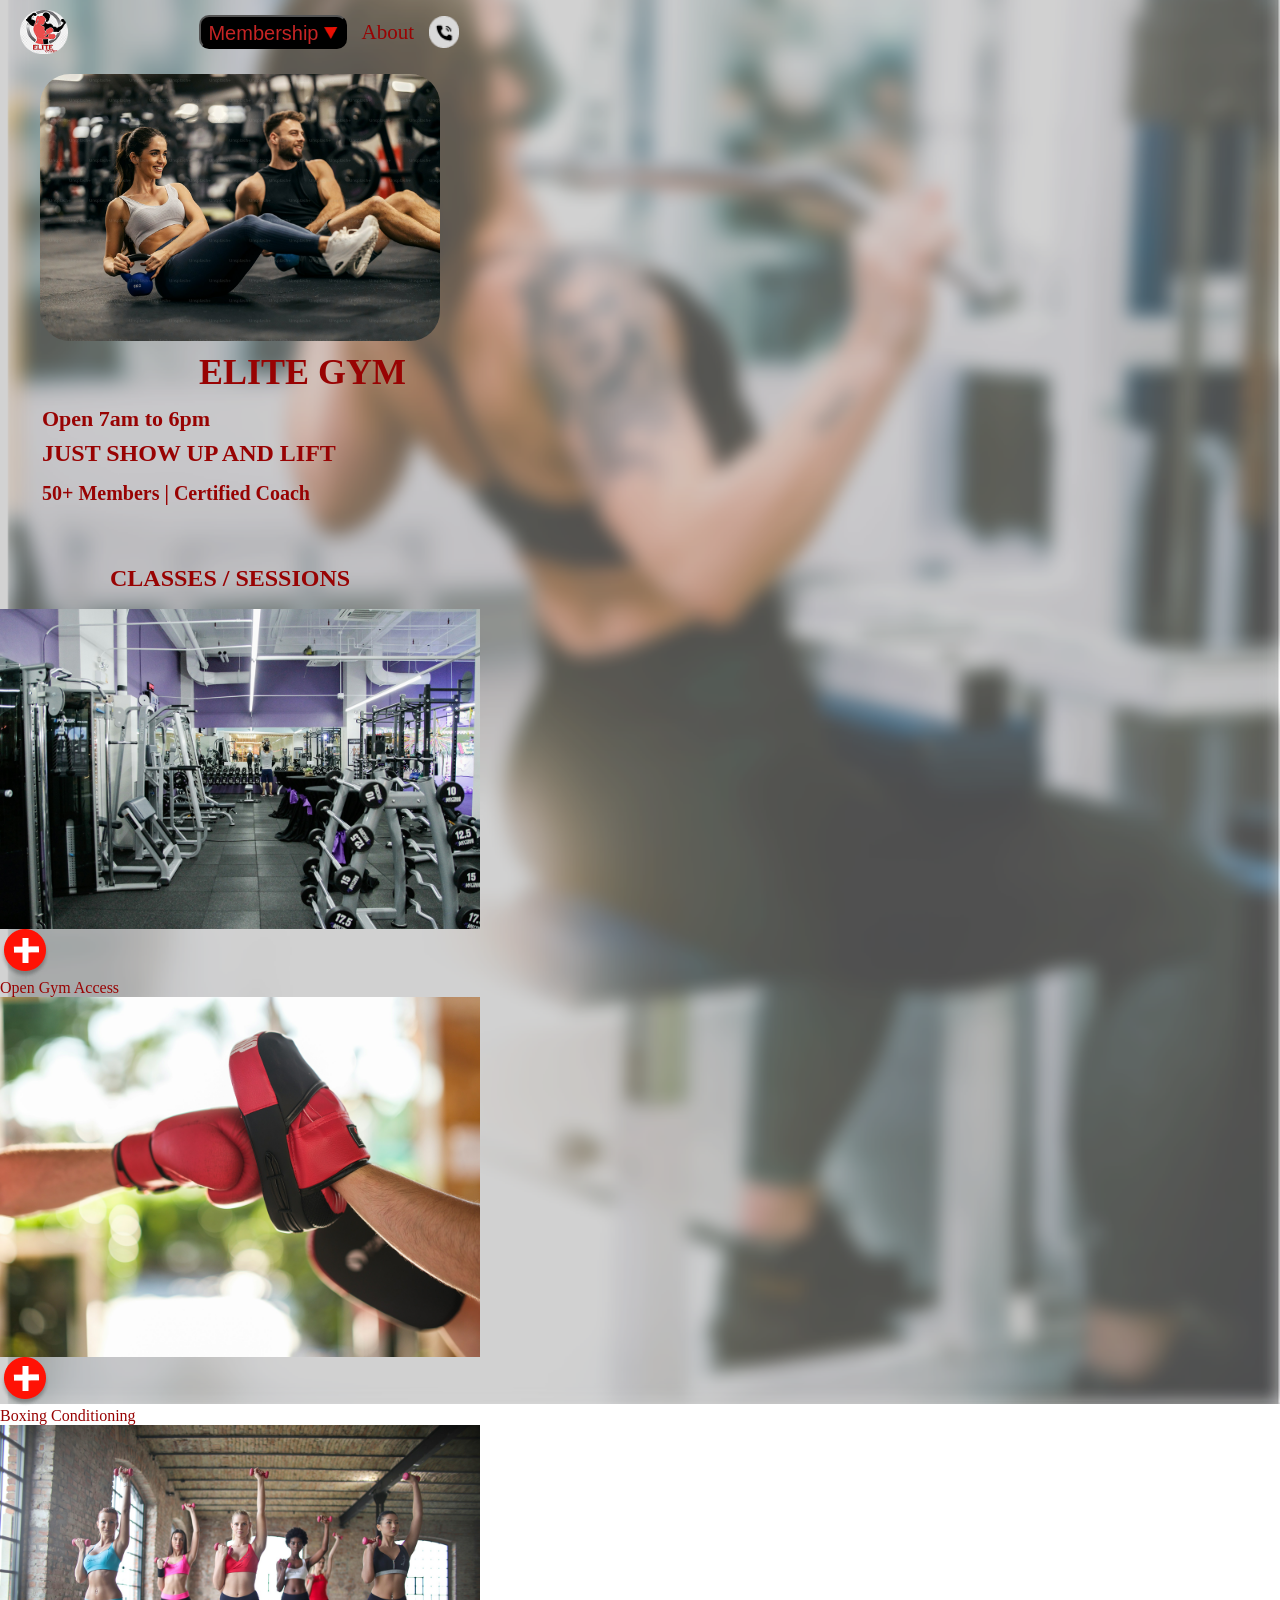
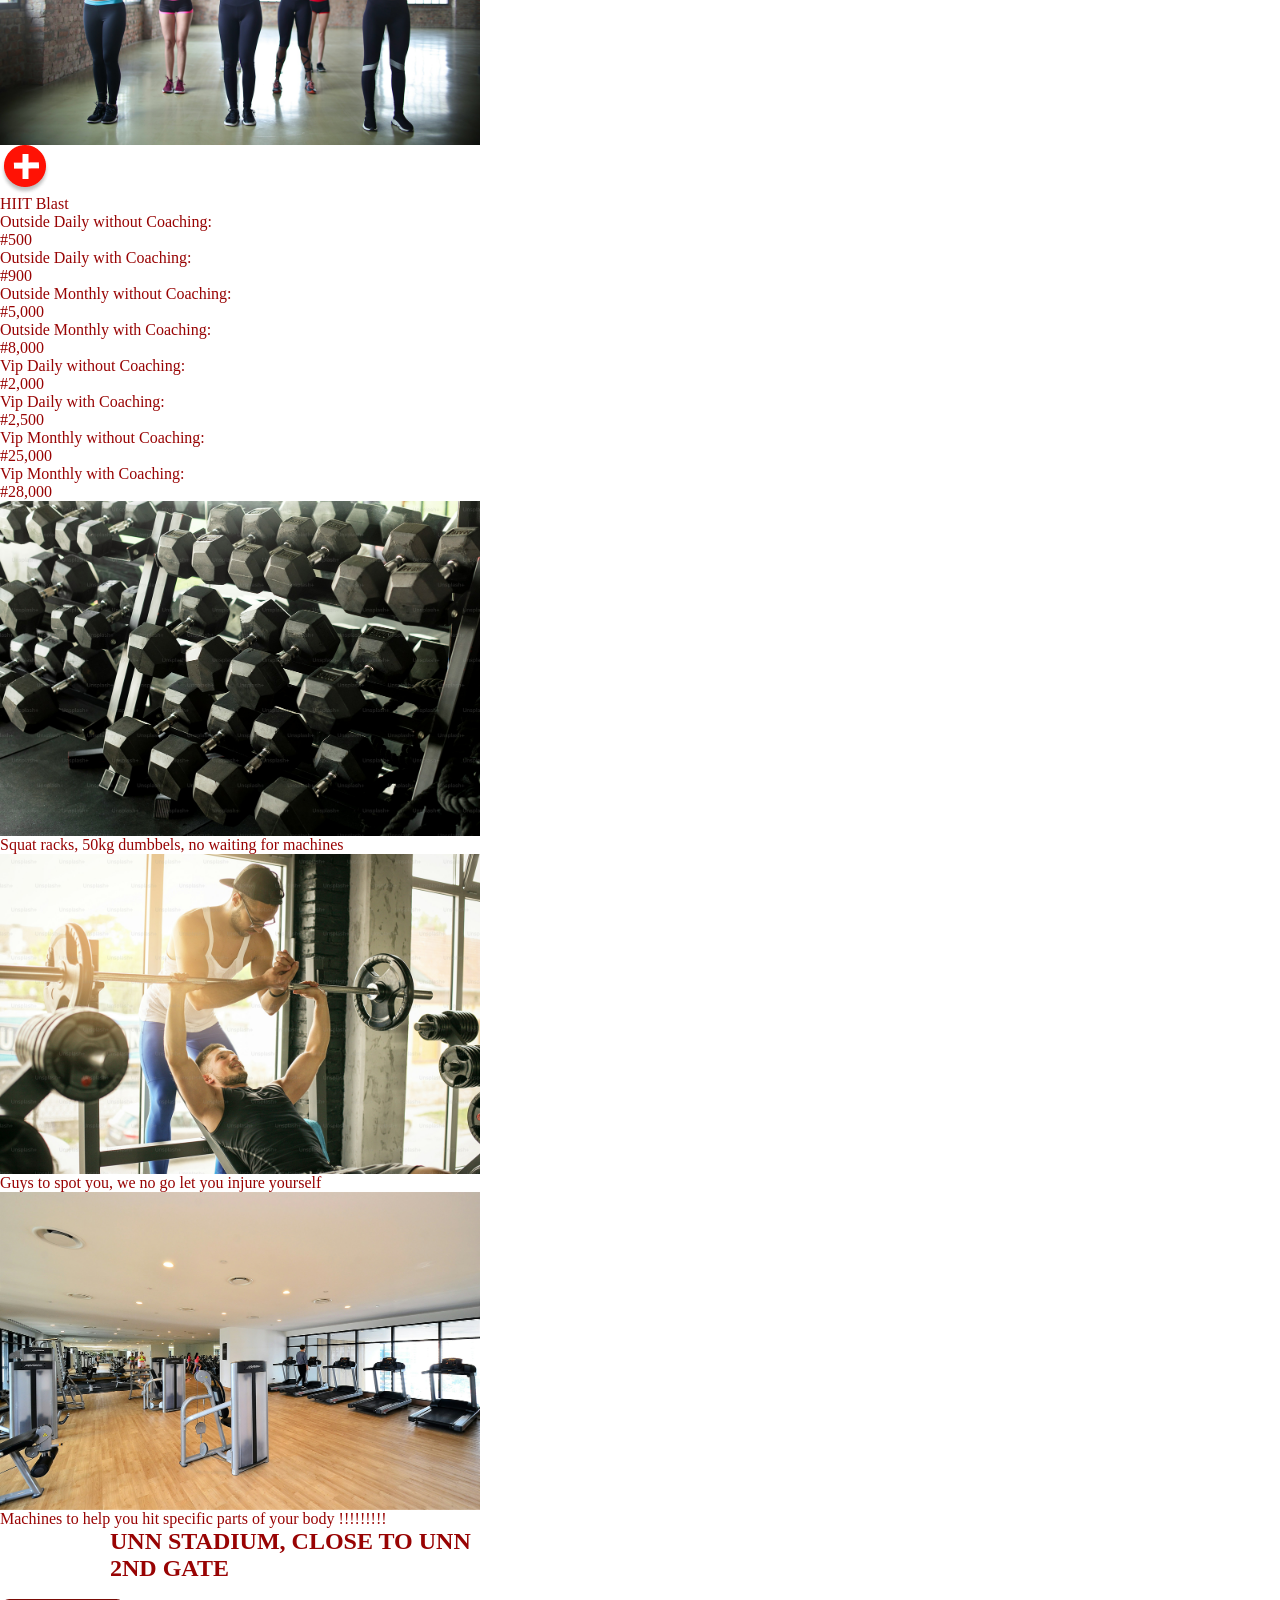
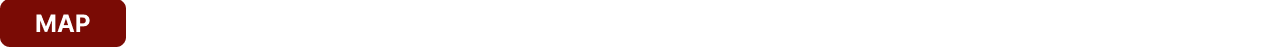
==== commit c98c0c51: "html" ====
--- a/index.html
+++ b/index.html
@@ -13,8 +13,7 @@
     <div class="heading">
     <img class="logo" src="images/logo 1.png">  
 
-<div class="headings">
-
+    
     <div class="headers">
 
         <div class="Membership">
@@ -33,11 +32,12 @@
 
    
     </div>
-   </div>
-
+   
+<div class="hero_section">
 <img class="hero_img" src="images/hero_img.png">
 
     <h1>ELITE GYM</h1>
+</div>
 
     <div class="under_heroImage">
     <p class="time">Open 7am to 6pm</p>
--- a/styles.css
+++ b/styles.css
@@ -5,21 +5,34 @@
     background-size: cover;
     background-attachment: fixed;
     min-height: 100vh;
+    margin: 0;
     width: 100%;
-     color: rgb(152, 3, 3);
+    max-width: 480px;
 
 }
 
 *{
     box-sizing: border-box;
+    margin: 0;
+    padding: 0;
 }
 
-/*.wrapper{
-   
+html, body{
+    width: 100%;
+    overflow-x: hidden;
+}
+
+img{
+    max-width: 100%;
+  display: block;
+}
+
+.wrapper{
+    color: rgb(152, 3, 3);
     width: 100%;
     max-width: 480px; /* Standard maximum width for mobile screens */
-  /*  margin: 0 auto;   /* Centers the mobile window on your laptop screen */
-
+    margin: 0 auto;   /* Centers the mobile window on your laptop screen */
+}
 
 a{
     text-decoration: none;
@@ -27,128 +40,130 @@
 }
 
 .logo{
-    flex-shrink: 0;
+width: 48px;
 }
 
 .heading{
  
    display: flex;
       flex-wrap: nowrap;
-   width: 100%;
-   padding-top: 50px;
+   width: 100%;  
+   padding: 10px;
+   padding-left: 20px;
+   padding-right: 21px;
+ /*  padding-top: 50px;
    padding-bottom: 20px;
    padding-left: 25px;
    
    margin-left: 7px;
-   min-width: 0;
+   min-width: 0; */
 }
 
-
-.headings{
-    display: flex;
-    
-}
 
 .headers{
    display: flex;
   min-width: fit-content;
+   justify-content: flex-end;
+    flex: 1;
     flex-wrap: nowrap;
     align-items: center;
     gap: 15px;
-    justify-content: flex-end;
-     margin-left: 830px;
+     margin-left: auto;
    white-space: nowrap;
-   flex-shrink: 0;
    
 }
 
 .headers button{
     display: flex;
-    height: auto !important;
-    min-height: 0 !important;
-    padding: 6px 14px;
+    padding: 2px 7px;
     line-height: 1;
-    align-self: flex-start;
-    border-radius: 15px;
+    border-radius: 10px;
     background-color: black;
     color: rgb(197, 36, 36);
-    font-size: clamp(10px,3.2vw,14px);
-    white-space: nowrap;
     flex-shrink: 1;
-
-
 }
 
 .dropdown button img{
-    height: 40%;
-    padding-top: 4%;
+    height: 20px;
+    padding-top: 6%;
     padding-left: 4%;
-    width: 32px;
+    width: 19px;
 }
 
 .dropdown span{
-  font-size: 26px;
+  font-size: 20px;
   padding-top: 4px;
+  padding-bottom: 2px;
 }
 
 .headers a{
     
-     font-size: clamp(32px,3.2vw,27px);
+     font-size: 21px;
     white-space: nowrap;
     flex-shrink: 1;
 }
 
 .contact img{
-    width: 50px;
+    width: 30px;
 }
 
 
-
+.hero_section{
+    display: flex;
+    flex-direction: column;
+    align-items: center;
+    justify-content: center;
+    margin-top: 10px;
+}
 
 
 .hero_img{
-    width: 1290px;
+    width: 400px;
     border-radius: 30px;
-    margin-top: 13px;
+   /* margin-top: 10px;
     padding-left: 13px;
     padding-right: 13px;
-    margin-left: 22px;
+    margin-left: 27px;
     margin-bottom: 0;
+    */
 }
 
 h1{
-    font-size: 46px;
+    font-size: 36px;
     font-weight: bold;
     margin-top: 10px;
-    margin-left: 540px;
+    margin-left: 125px;
     margin-bottom: 0;
 }
 
 .under_heroImage{
-    margin-left: 400px;
+    margin-left: 42px;
 }
 
 
 .time{
-    font-size: 29px;
+    font-size: 22px;
       font-weight: bold;
-      margin-top: 17px;
+      margin-top: 13px;
       margin-bottom: 0;
 }
 
 .Hyping{
- font-size: 32px;
+ font-size: 24px;
     font-weight: bold;
-margin-top: 6px;
+margin-top: 8px;
 margin-bottom: 0;
 }
 
 .mem{
- font-size: 27px;
+ font-size: 20px;
      font-weight: bold;
-margin-top: 13px;
+margin-top: 15px;
+margin-bottom: 60px;
 }
 
 h3{
-   font-size: 40;  
+   font-size: 24px;  
+   margin-left: 110px;
+   margin-bottom: 17px;
 }
